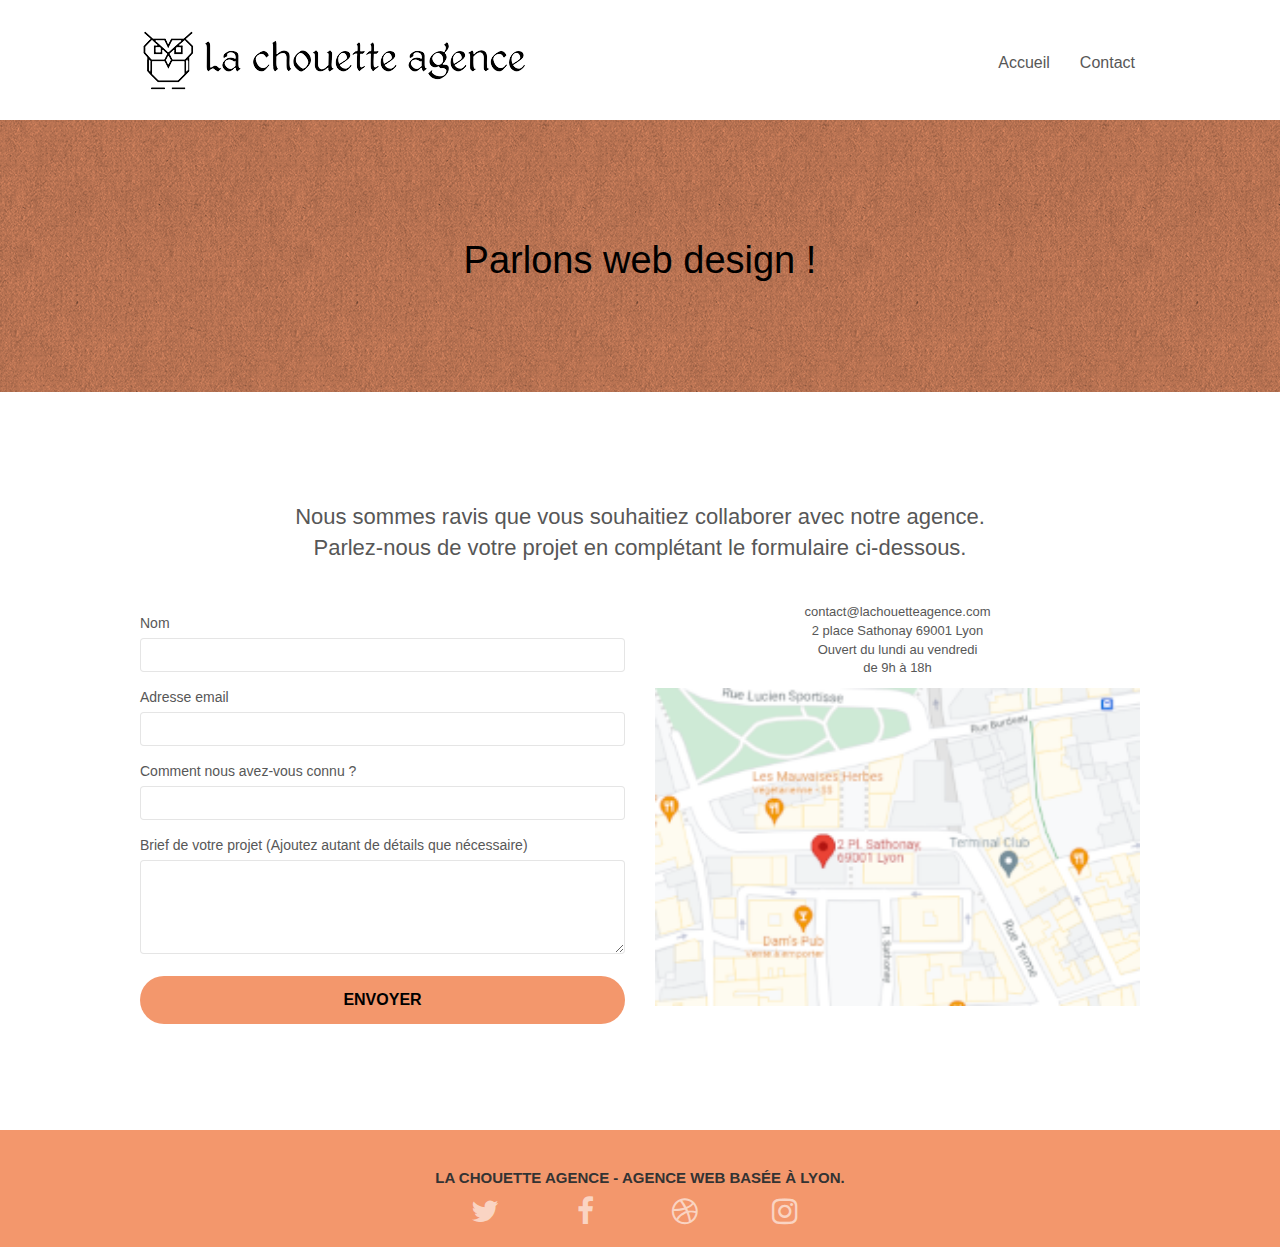
==== contact.html @ 9a59b58d "Rename page2.html to contact.html" ====
<!DOCTYPE html>
<html lang="fr">
<head>
    <meta charset="utf-8">

	<title>Formulaire de contact - La Chouette Agence</title>

	<meta name="robots" content="index, follow">
    <meta name="description" content="Pour contacter notre équipe de web designers basés à Lyon et vous aider à créer ou optimiser le site web de votre entreprise, remplissez ce formulaire !">
	<meta name="viewport" content="width=device-width, initial-scale=1.0, viewport-fit=cover">

	<link rel="canonical" href="https://lilimly.github.io/la_chouette_agence/contact.html" />	
	<link rel="shortcut icon" type="image/png" href="favicon.png">
    
	<link rel="stylesheet" type="text/css" href="./css/bootstrap.min.css">
	<link rel="stylesheet" type="text/css" href="style.min.css">
	<link rel="stylesheet" type="text/css" href="./css/font-awesome.min.css">
	<link rel="stylesheet" type="text/css" href="./css/et-line.min.css">
	
	<script src="./js/jquery-2.1.0.min.js" defer></script>
	<script src="./js/bootstrap.min.js" defer></script>
	<script src="./js/blocs.min.js" defer></script>
	<script src="./js/jqBootstrapValidation.min.js"></script>
	<script src="./js/formHandler.min.js" defer></script>
	
	<!-- Open Graph meta pour Facebook et LinkedIn -->
	<meta property="og:title" content="Formulaire de contact - La Chouette Agence" />
	<meta property="og:url" content="https://m-gardes.github.io/Gardesmagali_4_30092021/contact.html" />
	<meta property="og:image" content="img_opengraph/opengraph2.png" />
	<meta property="og:description" content="Pour contacter notre équipe de web designers basés à Lyon et vous aider à créer ou optimiser le site web de votre entreprise, remplissez ce formulaire !" />
	<meta property="og:site_name" content="La chouette agence" />
	<meta property="og:type" content="website" />
	<meta property="og:image:alt" content="Travail d'un designer">

	<!-- Card meta pour Twitter -->
	<meta name="twitter:card" content="summary_large_image" />
	<meta name="twitter:site" content="@lachouetteagence">
	<meta name="twitter:title" content="Formulaire de contact - La Chouette Agence" />
	<meta name="twitter:description" content="Pour contacter notre équipe de web designers basés à Lyon et vous aider à créer ou optimiser le site web de votre entreprise, remplissez ce formulaire !" />

	<!-- Epingle Pinterest -->
	<meta property="og:type" content="website" />
	<meta property="og:title" content="Formulaire de contact - La Chouette Agence" />
	<meta property="og:description" content="Pour contacter notre équipe de web designers basés à Lyon et vous aider à créer ou optimiser le site web de votre entreprise, remplissez ce formulaire !" />
	<meta property="og:url" content="https://m-gardes.github.io/Gardesmagali_4_30092021//contact.html" />
	<meta property="og:site_name" content="La chouette agence" /> 
</head>
<body>
<!-- Début conteneur principal -->
<div class="page-container">

    <!-- Header -->
    <header class="bloc bgc-white l-bloc " id="bloc-0">
        <div class="container bloc-sm">
            <nav class="navbar row">
                <div class="navbar-header">
                    <a class="navbar-brand" href="index.html">
                        <img src="img/la-chouette-agence.png" alt="Logo de la Chouette agence, agence de web design à Lyon" title="Retour à l'accueil">
                    </a>
                    <button id="nav-toggle" type="button" class="ui-navbar-toggle navbar-toggle" data-toggle="collapse" data-target=".navbar-1">
                        <span class="sr-only">Toggle navigation</span>
                        <span class="icon-bar"></span>
                        <span class="icon-bar"></span>
                        <span class="icon-bar"></span>
                    </button>
                </div>
                <div class="collapse navbar-collapse navbar-1 special-dropdown-nav">
                    <ul class="site-navigation nav navbar-nav">
                        <li>
                            <a href="index.html" aria-label="lien vers la page d'accueil" title="page d'accueil">Accueil</a>
                        </li>
                        <li>
                            <a href="page2.html" aria-label="lien vers la page de contact" title="page de contact">Contact</a>
                        </li>
                    </ul>
                </div>
            </nav>
        </div>
    </header>


    <!-- Section contact -->
    <div class="bloc bg-dots-bg bg-repeat bgc-atomic-tangerine d-bloc bloc-bg-texture texture-paper" id="bloc-6">
        <div class="container bloc-lg">
            <div class="row">
                <div class="col-sm-12">
                    <h1 class="text-center hero-bloc-text">
                        Parlons web design !
                    </h1>

                </div>
            </div>
        </div>
    </div>


    <!-- Section Formulaire -->
    <div class="bloc bgc-white l-bloc" id="bloc-7">
        <div class="container bloc-lg">
            <h2 class="text-center mg-lg tc-black">
                Nous sommes ravis que vous souhaitiez collaborer avec notre agence.<br>
                Parlez-nous de votre projet en complétant le formulaire ci-dessous.
            </h2>
            <div class="row">
                <div class="col-sm-6">
                    <form id="form_1" novalidate>
                        <div class="form-group" role="group" aria-labelledby="coordonnees">
                            <p id="coordonnees"></p>
                            <label for="name">
                                Nom
                            </label>
                            <input id="name" class="form-control" aria-required="true" aria-label="entrez votre nom" />
                        </div>

                        <div class="form-group">
                            <label for="email">
                                Adresse email
                            </label>
                            <input id="email" class="form-control" type="email" aria-required="true" aria-label="entrez votre email" />
                        </div>

                        <div class="form-group">
                            <label for="input_504">
                                Comment nous avez-vous connu ?
                            </label>
                            <input class="form-control" type="text" aria-required="true" aria-label="indiquez comment vous nous avez connu" id="input_504"/>
                        </div>

                        <div class="form-group">
                            <label for="message">
                                Brief de votre projet (Ajoutez autant de détails que nécessaire)<br>
                            </label><textarea id="message" class="form-control" rows="4" cols="50" aria-required="true" aria-label="decrivez nous votre projet en détail"></textarea>
                        </div>
                        <button class="btn-rd bloc-button btn btn-lg btn-block cta-hero btn-atomic-tangerine" aria-label="envoyez votre message" type="submit">
                            Envoyer
                        </button>
                    </form>
                </div>
                <aside class="col-sm-6">
                    <p class="text-center">
                        <a href="mailto:contact@lachouetteagence.com" aria-label="contacter l'agence par email">contact@lachouetteagence.com</a><br>
                        2 place Sathonay 69001 Lyon<br>
                        Ouvert du lundi au vendredi<br>
                        de 9h à 18h <br>
                    </p>
                    <p class="Map">
                        <a href="#" data-lightbox="img/mapp.png" data-gallery-id="gallery-1" data-caption="Carte du lieu" data-frame="snapshot-lb"><img src="img/mapp.png" alt="map" title="Nous sommes ici" class="img-responsive portfolio-thumb" /></a>
                    </p>
                </aside>
            </div>
        </div>
    </div>


    <!-- ScrollToTop Button -->
    <a class="bloc-button btn btn-d scrollToTop" onclick="scrollToTarget('1')">
        <span class="fa fa-chevron-up"></span>
    </a>


    <!-- Footer -->
    <footer class="bloc bgc-atomic-tangerine d-bloc" id="bloc-8">
        <div class="container bloc-sm">
            <div class="row">
                <div class="col-xs-12">
                    <h3 class="text-center">
                        La Chouette agence - Agence web basée à Lyon.
                    </h3>
                    <div class="row row-no-gutters social">
                        <div class="col-xs-3">
                            <div class="text-center">
                                <a class="social" aria-label="lien vers Twitter" href="https://twitter.com/?lang=fr">
                                    <i class="fa fa-twitter icon-md"></i>
                                </a>
                            </div>
                        </div>

                        <div class="col-xs-3">
                            <div class="text-center">
                                <a class="social" aria-label="lien vers Facebook" href="https://www.facebook.com/">
                                    <i class="fa fa-facebook icon-md"></i>
                                </a>
                            </div>
                        </div>

                        <div class="col-xs-3">
                            <div class="text-center">
                                <a class="social" aria-label="lien vers Dribble" href="https://dribbble.com/">
                                    <i class="fa fa-dribbble icon-md"></i>
                                </a>
                            </div>
                        </div>

                        <div class="col-xs-3">
                            <div class="text-center">
                                <a class="social" aria-label="lien vers Instagram" href="https://www.instagram.com/?hl=fr">
                                    <i class="fa fa-instagram icon-md"></i>
                                </a>
                            </div>
                        </div>
                    </div>
                </div>
            </div>
        </div>
    </footer>

</div>
<!-- Fin du conteneur principal -->

<!-- Scripts JS -->
<script src="./js/jquery-2.1.0.min.js"></script>
<script src="./js/bootstrap.min.js"></script>
<script src="./js/blocs.min.js"></script>
<script src="./js/jqBootstrapValidation.min.js"></script>
<script src="./js/formHandler.min.js"></script>

</body>
</html>
---- style.min.css ----
body{margin:0;padding:0;background:#fff;overflow-x:hidden;-webkit-font-smoothing:antialiased;-moz-osx-font-smoothing:grayscale}a,button{transition:all .3s ease-in-out;outline:0!important}a:hover{text-decoration:none;cursor:pointer}#page-loading-blocs-notifaction{position:fixed;top:0;bottom:0;width:100%;z-index:100000;background:#fff url(img/pageload-spinner.gif) no-repeat center center}.bloc{width:100%;clear:both;background:50% 50% no-repeat;padding:0 50px;-webkit-background-size:cover;-moz-background-size:cover;-o-background-size:cover;background-size:cover;position:relative}.bloc .container{padding-left:0;padding-right:0}.bloc-lg{padding:100px 50px}.bloc-md{padding:50px}.bloc-sm{padding:20px 50px}.bg-b-edge,.bg-bl-edge,.bg-br-edge,.bg-center,.bg-l-edge,.bg-r-edge,.bg-repeat,.bg-t-edge,.bg-tl-edge,.bg-tr-edge{-webkit-background-size:auto!important;-moz-background-size:auto!important;-o-background-size:auto!important;background-size:auto!important}.bg-repeat{background:repeat}.bg-t-edge{background:top no-repeat}.bloc-bg-texture::before{content:"";background-size:2px 2px;position:absolute;top:0;bottom:0;left:0;right:0}.texture-paper::before{background:url(img/texture-paper.png);background-size:280px 280px}.b-parallax{background-attachment:fixed}.d-bloc{color:rgba(255,255,255,.7)}.d-bloc button:hover{color:rgba(255,255,255,.9)}.d-bloc .icon-round,.d-bloc .icon-rounded,.d-bloc .icon-semi-rounded-a,.d-bloc .icon-semi-rounded-b,.d-bloc .icon-square{border-color:rgba(255,255,255,.9)}.d-bloc .divider-h span{border-color:rgba(255,255,255,.2)}.d-bloc .a-btn,.d-bloc .navbar a,.d-bloc .navbar-brand,.d-bloc a .icon-lg,.d-bloc a .icon-md,.d-bloc a .icon-sm,.d-bloc a .icon-xl,.d-bloc h1 a,.d-bloc h2 a,.d-bloc h3 a,.d-bloc h4 a,.d-bloc h5 a,.d-bloc h6 a,.d-bloc p a{color:rgba(255,255,255,.6)}.d-bloc .a-btn:hover,.d-bloc .navbar a:hover,.d-bloc .navbar-brand:hover,.d-bloc a:hover .icon-lg,.d-bloc a:hover .icon-md,.d-bloc a:hover .icon-sm,.d-bloc a:hover .icon-xl,.d-bloc h1 a:hover,.d-bloc h2 a:hover,.d-bloc h3 a:hover,.d-bloc h4 a:hover,.d-bloc h5 a:hover,.d-bloc h6 a:hover,.d-bloc p a:hover{color:rgba(255,255,255,1)}.d-bloc .navbar-toggle .icon-bar{background:rgba(255,255,255,1)}.d-bloc .btn-wire,.d-bloc .btn-wire:hover{color:rgba(255,255,255,1);border-color:rgba(255,255,255,1)}.d-bloc .panel{color:rgba(0,0,0,.5)}.d-bloc .panel button:hover{color:rgba(0,0,0,.7)}.d-bloc .panel icon{border-color:rgba(0,0,0,.7)}.d-bloc .panel .divider-h span{border-color:rgba(0,0,0,.1)}.d-bloc .panel .a-btn{color:rgba(0,0,0,.6)}.d-bloc .panel .a-btn:hover{color:rgba(0,0,0,1)}.d-bloc .panel .btn-wire,.d-bloc .panel .btn-wire:hover{color:rgba(0,0,0,.7);border-color:rgba(0,0,0,.3)}.d-bloc .panel,.l-bloc{color:rgba(0,0,0,.5)}.d-bloc .panel button:hover,.l-bloc button:hover{color:rgba(0,0,0,.7)}.l-bloc .icon-round,.l-bloc .icon-rounded,.l-bloc .icon-semi-rounded-a,.l-bloc .icon-semi-rounded-b,.l-bloc .icon-square{border-color:rgba(0,0,0,.7)}.d-bloc .panel .divider-h span,.l-bloc .divider-h span{border-color:rgba(0,0,0,.1)}.d-bloc .panel .a-btn,.l-bloc .a-btn,.l-bloc .navbar a,.l-bloc .navbar-brand,.l-bloc a .icon-lg,.l-bloc a .icon-md,.l-bloc a .icon-sm,.l-bloc a .icon-xl,.l-bloc h1 a,.l-bloc h2 a,.l-bloc h3 a,.l-bloc h4 a,.l-bloc h5 a,.l-bloc h6 a,.l-bloc p a{color:rgba(0,0,0,.6)}.d-bloc .panel .a-btn:hover,.l-bloc .a-btn:hover,.l-bloc .navbar a:hover,.l-bloc .navbar-brand:hover,.l-bloc a:hover .icon-lg,.l-bloc a:hover .icon-md,.l-bloc a:hover .icon-sm,.l-bloc a:hover .icon-xl,.l-bloc h1 a:hover,.l-bloc h2 a:hover,.l-bloc h3 a:hover,.l-bloc h4 a:hover,.l-bloc h5 a:hover,.l-bloc h6 a:hover,.l-bloc p a:hover{color:rgba(0,0,0,1)}.l-bloc .navbar-toggle .icon-bar{color:rgba(0,0,0,.6)}.d-bloc .panel .btn-wire,.d-bloc .panel .btn-wire:hover,.l-bloc .btn-wire,.l-bloc .btn-wire:hover{color:rgba(0,0,0,.7);border-color:rgba(0,0,0,.3)}.voffset{margin-top:30px}.voffset-lg{margin-top:80px}.row-no-gutters{margin-right:0;margin-left:0}.row.row-no-gutters>[class*=" col-"],.row.row-no-gutters>[class^=col-]{padding-right:0;padding-left:0}#bloc-1-hero h1{font-size:32px}.navbar{margin-bottom:0;z-index:1}.navbar-brand{height:auto;padding:3px 15px;font-size:25px;font-weight:400;font-weight:600;line-height:44px}.navbar-brand img{max-height:200px;margin:0 5px 0 0;display:inline}.navbar-brand img[src$=svg]{min-width:100px}.nav-center .navbar-brand img{margin:0}.navbar .nav{padding-top:2px;margin-right:-16px;float:right;z-index:1}.nav>li{float:left;margin-top:4px;font-size:16px}.navbar-nav .open .dropdown-menu>li>a{text-align:inherit}.nav>li a:focus,.nav>li a:hover{background:0 0}.navbar-toggle{margin:10px 10px 0 0;border:0}.navbar-toggle:hover{background:0 0!important}.navbar-toggle .icon-bar{background-color:rgba(0,0,0,.5);width:26px}.nav-invert .navbar .nav{float:left}.nav-invert .navbar-brand,.nav-invert .navbar-header{float:right;position:relative;z-index:2}@media (min-width:768px){.site-navigation{position:absolute;top:50%;right:20px;transform:translate(0,-50%);-webkit-transform:translateY(-50%)}.nav>li .dropdown-menu a,.nav>li .dropdown-menu a:hover{color:#484848}.nav-invert .site-navigation{left:0;right:0}.nav-center{text-align:center}.nav-center .navbar-header{width:100%}.nav-center .nav>li,.nav-center .navbar-brand,.nav-center .navbar-header{float:none;display:inline-block}.nav-center .site-navigation{position:relative;width:100%;right:0;margin-right:0;margin-top:20px}.nav-center.mini-nav .navbar-toggle{float:none;margin:10px auto 0}}.nav>li>.dropdown a{background:0 0!important;display:block;padding:14px 15px}nav .caret{margin:0 5px}.dropdown-menu .dropdown-menu{top:-8px;left:100%}.dropdown-menu .dropmenu-flow-right{top:100%;left:0;margin-left:-1px;border-top-left-radius:0;border-top-right-radius:0}.dropdown-menu .dropdown span{border:4px solid #000;border-top-color:transparent;border-right-color:transparent;border-bottom-color:transparent;margin:6px -5px 0 0!important;float:right}.mg-md{margin-top:10px;margin-bottom:20px}.mg-lg{margin-top:10px;margin-bottom:40px}.btn{margin:0 5px 5px 0}.btn.pull-right{margin:0 0 5px 5px}.btn-d,.btn-d:focus,.btn-d:hover{color:#fff;background:rgba(0,0,0,.3)}button{outline:0!important}.btn-rd{border-radius:40px}.btn-clean{border:1px solid rgba(0,0,0,.08);border-bottom-color:rgba(0,0,0,.1);text-shadow:0 1px 0 rgba(0,0,1,.1);box-shadow:0 1px 3px rgba(0,0,1,.25),inset 0 1px 0 0 rgba(255,255,255,.15)}.icon-md{font-size:30px!important}.icon-lg{font-size:60px!important}.sm-shadow{text-shadow:0 1px 2px rgba(0,0,0,.3)}.panel-sq,.panel-sq .panel-footer,.panel-sq .panel-heading{border-radius:0}.panel-rd{border-radius:30px}.panel-rd .panel-heading{border-radius:29px 29px 0 0}.panel-rd .panel-footer{border-radius:0 0 29px 29px}.form-control{border-color:rgba(0,0,0,.1);box-shadow:none}.scrollToTop{width:40px;height:40px;position:fixed;bottom:20px;right:20px;opacity:0;z-index:500;transition:all .3s ease-in-out}.scrollToTop span{margin-top:6px}.showScrollTop{font-size:14px;opacity:1}a[data-lightbox]{position:relative;display:block;text-align:center}a[data-lightbox]:hover::before{content:"+";font-family:HelveticaNeue-Light,"Helvetica Neue Light","Helvetica Neue",Helvetica,Arial;font-size:32px;width:50px;height:50px;margin-left:-25px;border-radius:50%;background:rgba(0,0,0,.6);color:#fff;font-weight:100;z-index:1;position:absolute;top:50%;transform:translateY(-50%);-webkit-transform:translateY(-50%)}a[data-lightbox]:hover img{opacity:.6;-webkit-animation-fill-mode:none;animation-fill-mode:none}#lightbox-modal{display:flex;align-items:center}#lightbox-modal .modal-dialog{width:90%;max-width:900px;margin:0 auto 0}#lightbox-modal .modal-dialog img{max-height:90vh;margin:0 auto}.lightbox-caption{padding:20px;color:#fff;background:rgba(0,0,0,.5);position:absolute;left:15px;right:15px;bottom:5px}.close-lightbox{color:#fff;font-size:30px;position:absolute;top:20px;right:20px;z-index:20;background:rgba(0,0,0,.5);border:none;line-height:30px;padding:0 9px 5px;opacity:.3}.close-lightbox:hover,.next-lightbox:hover,.prev-lightbox:hover{opacity:1;color:#fff}.next-lightbox,.prev-lightbox{font-size:20px;color:rgba(255,255,255,.9);background:rgba(0,0,0,.5);transition:all .2s ease-in-out;position:absolute;top:45%;z-index:1;opacity:.4}.next-lightbox{padding:6px 8px 1px 13px;right:25px}.prev-lightbox{padding:6px 13px 1px 10px;left:25px}.snapshot-lb .modal-body{padding-bottom:45px}.snapshot-lb .lightbox-caption{padding:0;color:rgba(0,0,0,.5);background:0 0}.btn,a,h1,h2,h3,h4,h5,h6,label,p{font-family:helvetica;font-weight:500;color:#575757!important}.container{max-width:1000px}.hero-bloc-text{font-size:38px}.hero-bloc-text-sub{font-size:36px}.statement-bloc-text{line-height:26px;font-style:italic;font-size:20px;text-align:center;font-weight:lighter;max-width:520px;margin:auto auto auto auto}p{font-size:13px}.tight-width-whitespace{max-width:600px;margin:auto auto auto auto}.h1{font-size:20px;font-family:"Open Sans"}.cta-hero{margin-top:22px;color:#fff!important;text-transform:uppercase;padding:12px 28px 12px 28px;font-size:16px;font-weight:700}.social{max-width:400px;margin:auto auto auto auto}h2{font-size:22px;line-height:1.4em}h3{font-size:15px;text-transform:uppercase;font-weight:700;color:#333333!important}.med-width-whitespace{max-width:800px;margin:auto auto auto auto;box-shadow:0 0 0 #000}h1{color:#000!important}h4{color:#333!important}.icons{margin-bottom:14px;margin-top:24px}.white{color:#fff!important}.portfolio-thumb{margin-bottom:24px;width:100%}.portfolio-row{margin-bottom:44px;margin-top:50px}.avatar{box-shadow:0 4px 9px rgba(0,0,0,.3)}.black-background{background-color:rgba(165,147,99,.7);padding:40px 40px 40px 40px}.bold-link{font-weight:900;text-decoration:underline!important}.bgc-white{background-color:#fff}.bgc-dark-slate-blue{background-color:#364577}.bgc-atomic-tangerine{background-color:#f3976c}.tc-white{color:#fff!important}.btn-atomic-tangerine{background:#f3976c;color:#000!important}.btn-atomic-tangerine:hover{background:#c27956!important;color:#fff!important}.ltc-white{color:#fff!important}.ltc-white:hover{color:#ccc!important}.ltc-atomic-tangerine{color:#f3976c!important}.ltc-atomic-tangerine:hover{color:#c27956!important}.icon-dark-slate-blue{color:#364577!important;border-color:#364577!important}.bg-dots-bg{background-image:url(img/dots-bg.png)}.bg-lines-h2-bg{background-image:url(img/lines-h2-bg.png)}.bg-banniere{background-image:url(img/la-chouette-agence-banniere.png)}.bg-presentation{background-image:url(img/image-de-presentation.png)}@media (max-width:1024px){.bloc{padding-left:20px;padding-right:20px}.bloc-tile-2.full-width-bloc .container,.bloc-tile-3.full-width-bloc .container,.bloc-tile-4.full-width-bloc .container,.bloc.full-width-bloc{padding-left:0;padding-right:0}}@media (max-width:992px) and (min-width:768px){.navbar .nav{max-width:80%}.nav-center.navbar .nav{max-width:100%}}@media only screen and (min-width:768px) and (max-width:1024px) and (orientation:landscape){.b-parallax{background-attachment:scroll}}@media only screen and (min-width:1024px) and (max-width:1366px) and (-webkit-min-device-pixel-ratio:1.5){.b-parallax{background-attachment:scroll}}@media (max-width:991px){.container{width:100%}.b-parallax{background-attachment:scroll}#hero-bloc,.page-container{overflow-x:hidden;position:relative}.bloc-group,.bloc-group .bloc{display:block;width:100%}}@media (max-width:767px){.page-container{overflow-x:hidden;position:relative}#disqus_thread,h1,h2,h3,h4,h5,h6,p{padding-left:10px!important;padding-right:10px!important}.b-parallax{background-attachment:scroll}.navbar .nav{padding-top:0;border-top:1px solid rgba(0,0,0,.2);float:none!important}.navbar.row{margin-left:0;margin-right:0}.site-navigation{position:inherit;transform:none;-webkit-transform:none;-ms-transform:none}.nav>li{margin-top:0;border-bottom:1px solid rgba(0,0,0,.1);background:rgba(0,0,0,.05);text-align:left;padding-left:15px;width:100%}.nav>li:hover{background:rgba(0,0,0,.08)}.dropdown .dropdown a .caret{float:none;margin:5px 0 0 10px!important;border:4px solid #000;border-bottom-color:transparent;border-right-color:transparent;border-left-color:transparent}#hero-bloc .navbar .nav{background:rgba(0,0,0,.8)}#hero-bloc .navbar .nav a{color:rgba(255,255,255,.6)}.hero{padding:50px 0}.hero-nav{left:-1px;right:-1px}.navbar-collapse{padding:0;overflow-x:hidden;-webkit-box-shadow:none;box-shadow:none}.navbar-brand img{max-height:40px;width:auto}.nav-invert .navbar-header{float:none;width:100%}.nav-invert .navbar-toggle{float:left;margin-left:10px}.bloc{padding-left:0;padding-right:0}.bloc-lg,.bloc-xl,.bloc-xxl{padding:40px 0}.bloc-md,.bloc-sm{padding-left:0;padding-right:0}.bloc-fill-screen .fill-bloc-bottom-edge,.bloc-fill-screen .fill-bloc-top-edge,.bloc-tile-2 .container,.bloc-tile-3 .container,.bloc-tile-4 .container{padding-left:0;padding-right:0}.a-block{padding:0 10px}.btn-dwn{display:none}.voffset{margin-top:5px}.voffset-md{margin-top:20px}.voffset-lg{margin-top:30px}form{padding:5px}.close-lightbox{display:inline-block}.blocsapp-device-iphone5{background-size:216px 425px;padding-top:60px;width:216px;height:425px}.blocsapp-device-iphone5 img{width:180px;height:320px}}@media (max-width:400px){.bloc{padding-left:0;padding-right:0}}@media (max-width:767px){.bloc-mob-center-text{text-align:center}}.fa{padding-right:10px}.bloc{padding-right:20px;padding-left:20px}.bloc-fill-screen .fill-bloc-top-edge,.bloc-fill-screen .fill-bloc-bottom-edge{padding:0 20px;padding-left:20px;padding-right:20px}
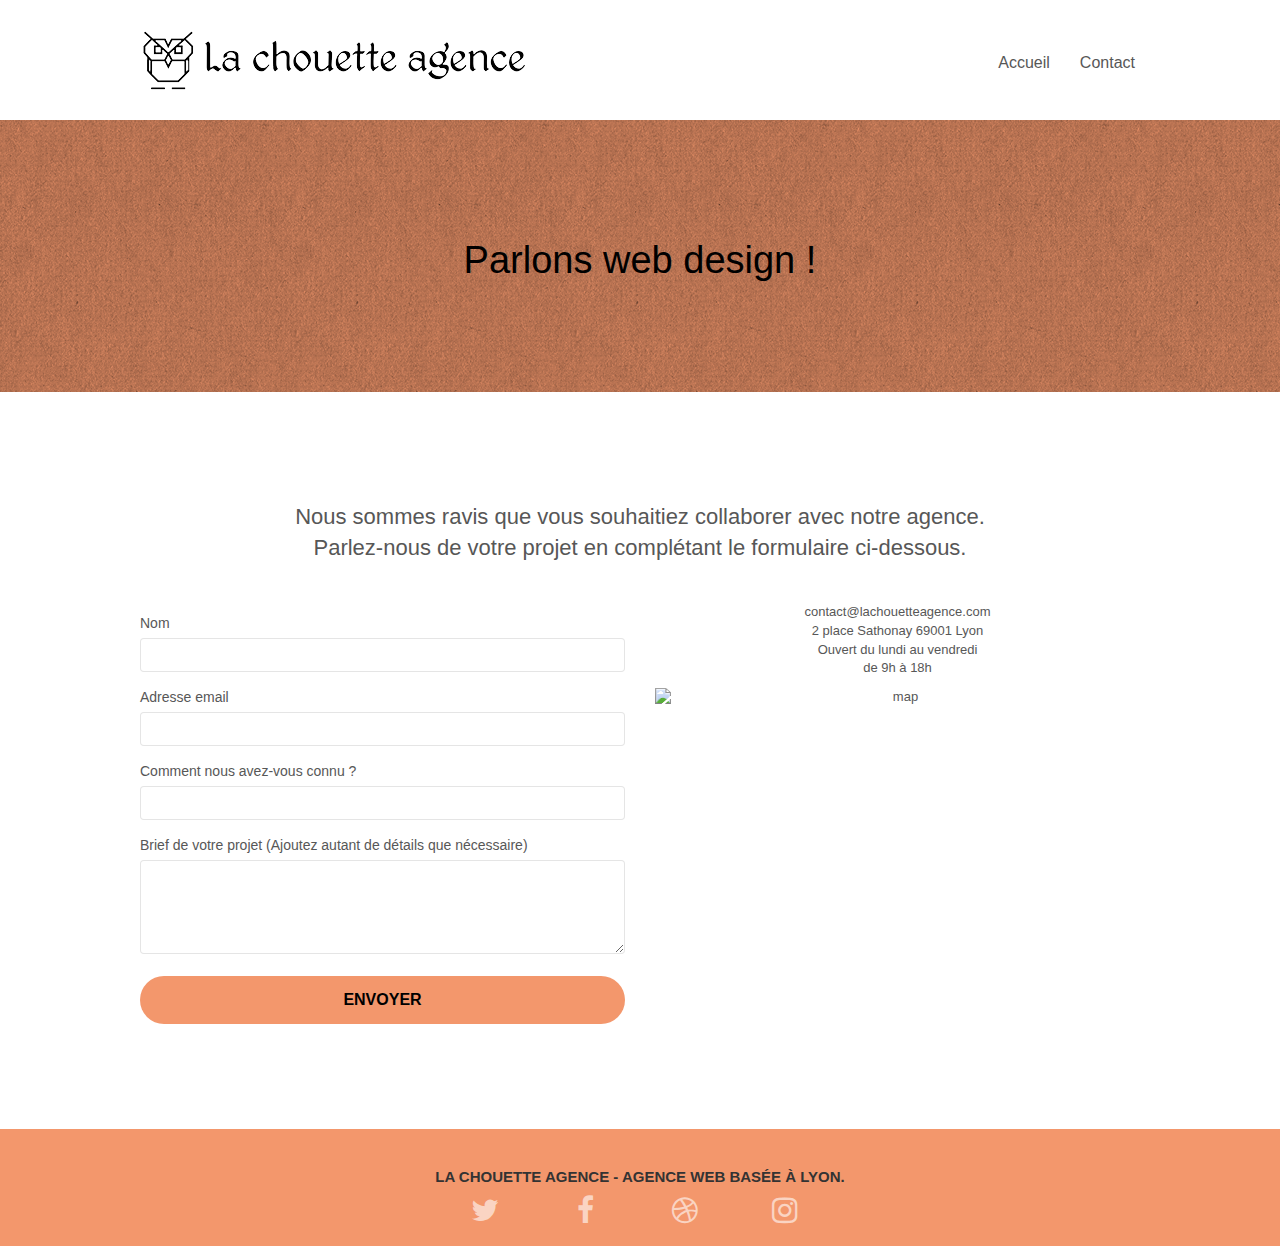
==== commit 13643aa7: "Update contact.html" ====
--- a/contact.html
+++ b/contact.html
@@ -55,7 +55,7 @@
             <nav class="navbar row">
                 <div class="navbar-header">
                     <a class="navbar-brand" href="index.html">
-                        <img src="img/la-chouette-agence.png" alt="Logo de la Chouette agence, agence de web design à Lyon" title="Retour à l'accueil">
+                        <img src="img/lachouetteagence.bmp" alt="Logo de la Chouette agence, agence de web design à Lyon" title="Retour à l'accueil">
                     </a>
                     <button id="nav-toggle" type="button" class="ui-navbar-toggle navbar-toggle" data-toggle="collapse" data-target=".navbar-1">
                         <span class="sr-only">Toggle navigation</span>
@@ -144,7 +144,7 @@
                         de 9h à 18h <br>
                     </p>
                     <p class="Map">
-                        <a href="#" data-lightbox="img/mapp.png" data-gallery-id="gallery-1" data-caption="Carte du lieu" data-frame="snapshot-lb"><img src="img/mapp.png" alt="map" title="Nous sommes ici" class="img-responsive portfolio-thumb" /></a>
+                        <a href="#" data-lightbox="img/mapp.bmp" data-gallery-id="gallery-1" data-caption="Carte du lieu" data-frame="snapshot-lb"><img src="img/mapp.bmp" alt="map" title="Nous sommes ici" class="img-responsive portfolio-thumb" /></a>
                     </p>
                 </aside>
             </div>
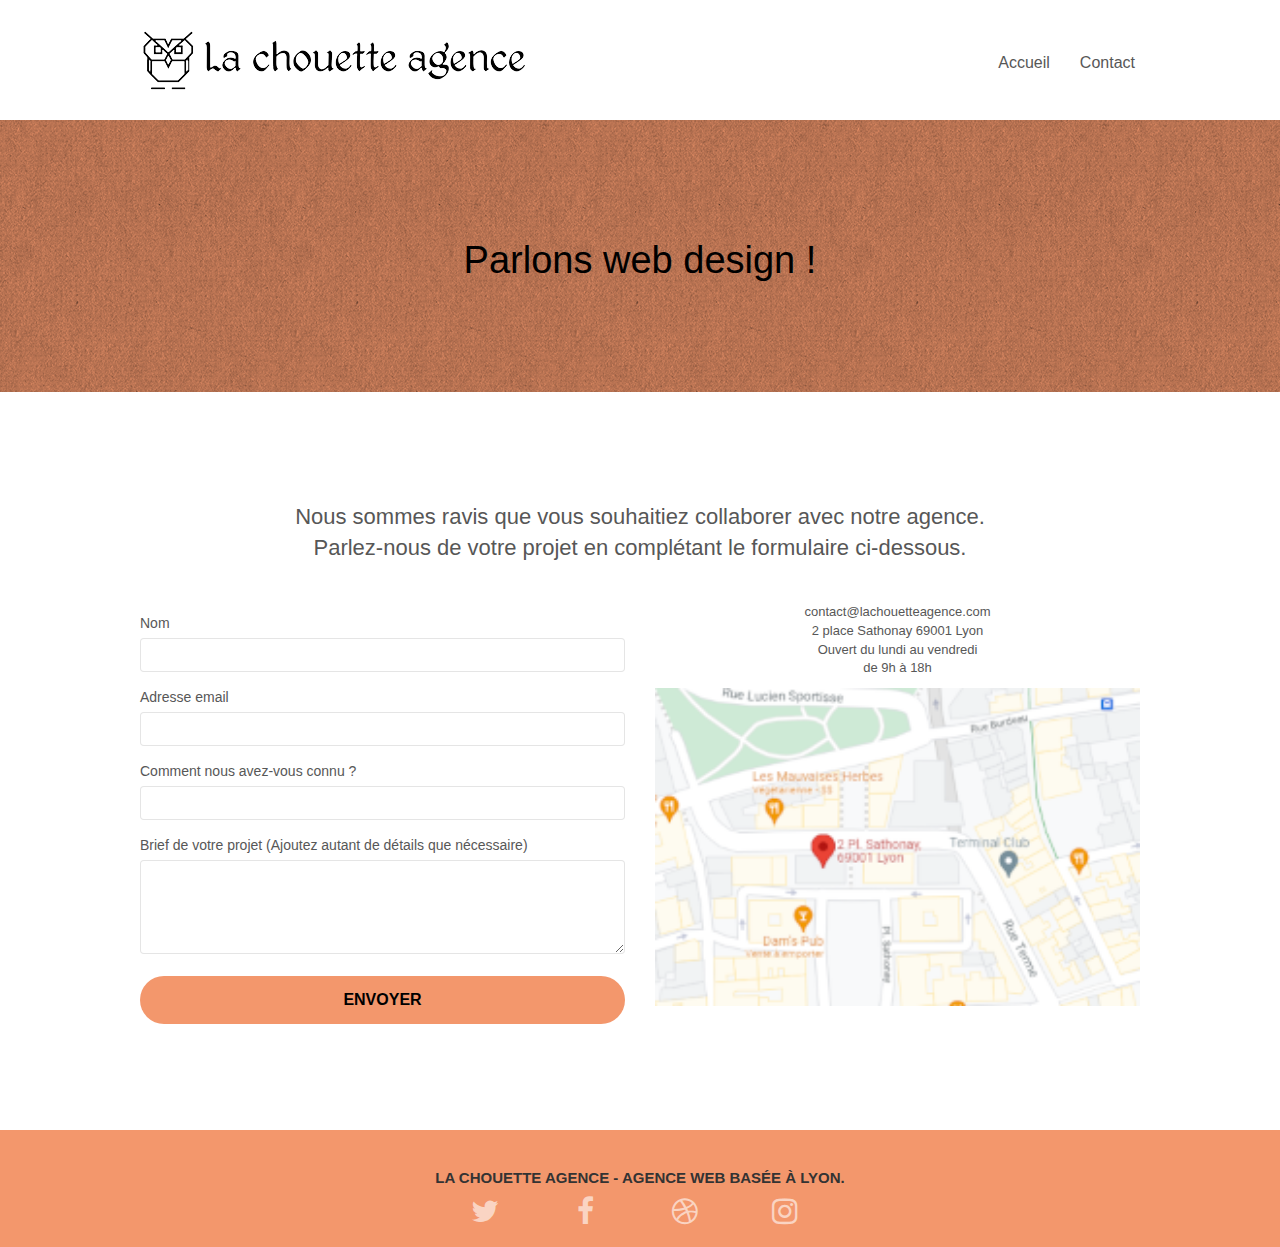
==== commit 04f163b8: "Update contact.html" ====
--- a/contact.html
+++ b/contact.html
@@ -70,7 +70,7 @@
                             <a href="index.html" aria-label="lien vers la page d'accueil" title="page d'accueil">Accueil</a>
                         </li>
                         <li>
-                            <a href="page2.html" aria-label="lien vers la page de contact" title="page de contact">Contact</a>
+                            <a href="contact.html" aria-label="lien vers la page de contact" title="page de contact">Contact</a>
                         </li>
                     </ul>
                 </div>
@@ -144,7 +144,7 @@
                         de 9h à 18h <br>
                     </p>
                     <p class="Map">
-                        <a href="#" data-lightbox="img/mapp.bmp" data-gallery-id="gallery-1" data-caption="Carte du lieu" data-frame="snapshot-lb"><img src="img/mapp.bmp" alt="map" title="Nous sommes ici" class="img-responsive portfolio-thumb" /></a>
+                        <a href="#" data-lightbox="img/mapp.png" data-gallery-id="gallery-1" data-caption="Carte du lieu" data-frame="snapshot-lb"><img src="img/mapp.png" alt="map" title="Nous sommes ici" class="img-responsive portfolio-thumb" /></a>
                     </p>
                 </aside>
             </div>
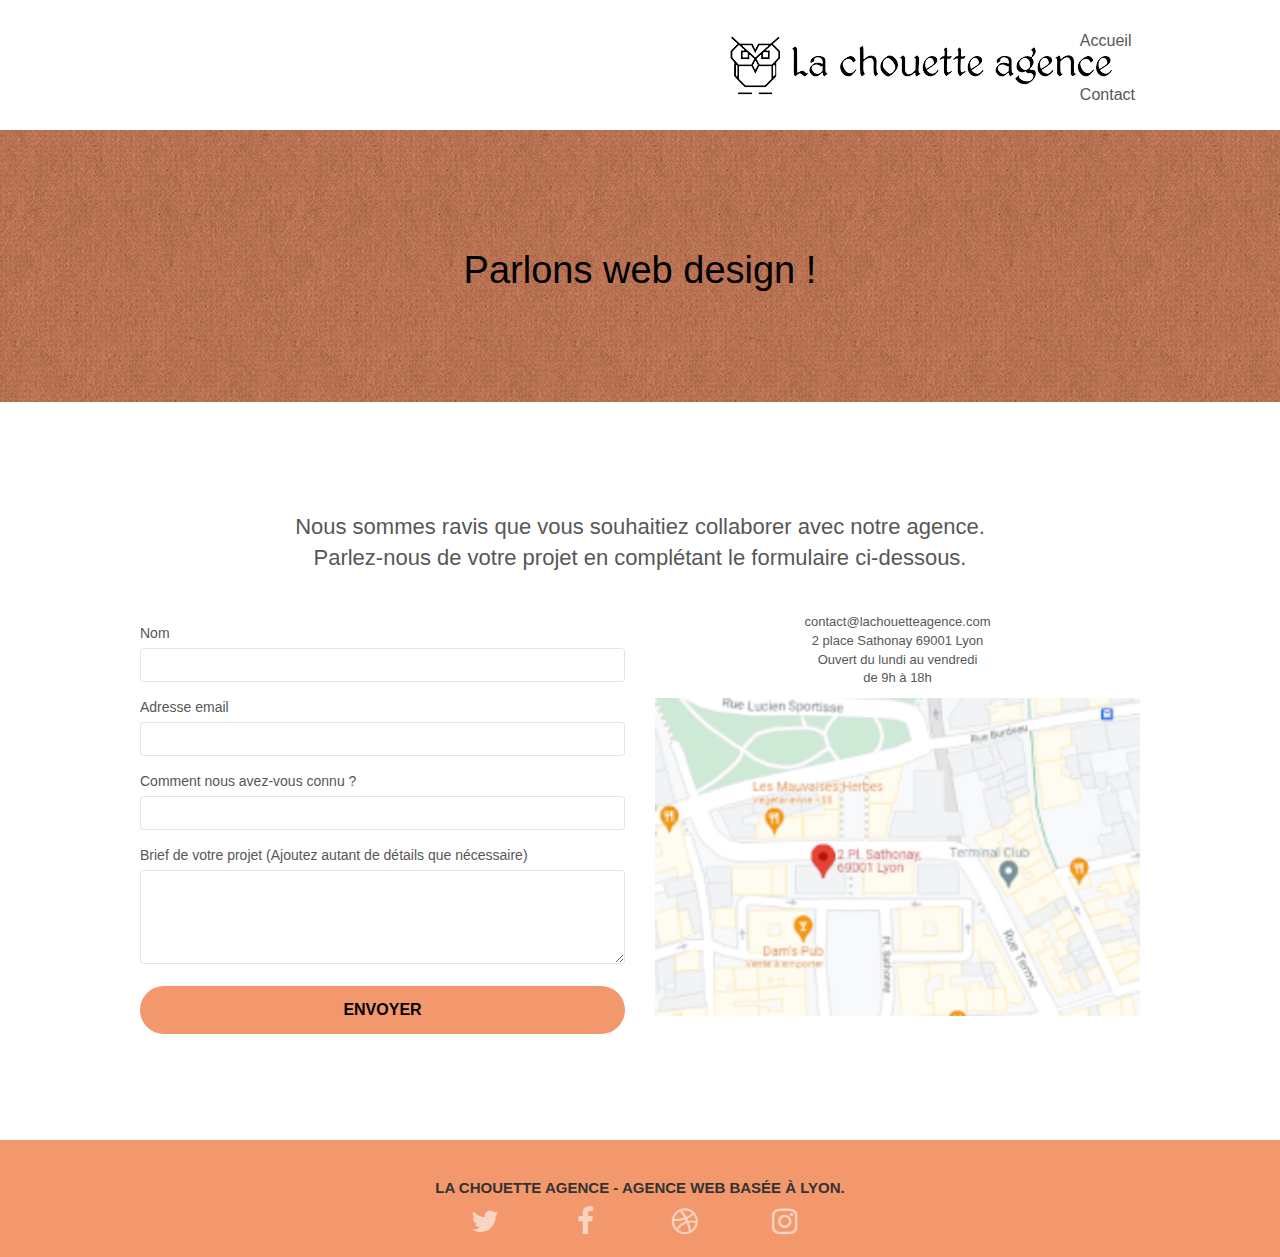
==== commit 3206ab9a: "Update contact.html" ====
--- a/contact.html
+++ b/contact.html
@@ -11,6 +11,7 @@
 
 	<link rel="canonical" href="https://lilimly.github.io/la_chouette_agence/contact.html" />	
 	<link rel="shortcut icon" type="image/png" href="favicon.png">
+	<link href="https://stackpath.bootstrapcdn.com/bootstrap/4.4.1/css/bootstrap.min.css" rel="stylesheet" integrity="sha384-Vkoo8x4CGsO3+Hhxv8T/Q5PaXtkKtu6ug5TOeNV6gBiFeWPGFN9MuhOf23Q9Ifjh" crossorigin="anonymous">
     
 	<link rel="stylesheet" type="text/css" href="./css/bootstrap.min.css">
 	<link rel="stylesheet" type="text/css" href="style.min.css">
--- a/style.min.css
+++ b/style.min.css
@@ -1,2 +1,2 @@
-body{margin:0;padding:0;background:#fff;overflow-x:hidden;-webkit-font-smoothing:antialiased;-moz-osx-font-smoothing:grayscale}a,button{transition:all .3s ease-in-out;outline:0!important}a:hover{text-decoration:none;cursor:pointer}#page-loading-blocs-notifaction{position:fixed;top:0;bottom:0;width:100%;z-index:100000;background:#fff url(img/pageload-spinner.gif) no-repeat center center}.bloc{width:100%;clear:both;background:50% 50% no-repeat;padding:0 50px;-webkit-background-size:cover;-moz-background-size:cover;-o-background-size:cover;background-size:cover;position:relative}.bloc .container{padding-left:0;padding-right:0}.bloc-lg{padding:100px 50px}.bloc-md{padding:50px}.bloc-sm{padding:20px 50px}.bg-b-edge,.bg-bl-edge,.bg-br-edge,.bg-center,.bg-l-edge,.bg-r-edge,.bg-repeat,.bg-t-edge,.bg-tl-edge,.bg-tr-edge{-webkit-background-size:auto!important;-moz-background-size:auto!important;-o-background-size:auto!important;background-size:auto!important}.bg-repeat{background:repeat}.bg-t-edge{background:top no-repeat}.bloc-bg-texture::before{content:"";background-size:2px 2px;position:absolute;top:0;bottom:0;left:0;right:0}.texture-paper::before{background:url(img/texture-paper.png);background-size:280px 280px}.b-parallax{background-attachment:fixed}.d-bloc{color:rgba(255,255,255,.7)}.d-bloc button:hover{color:rgba(255,255,255,.9)}.d-bloc .icon-round,.d-bloc .icon-rounded,.d-bloc .icon-semi-rounded-a,.d-bloc .icon-semi-rounded-b,.d-bloc .icon-square{border-color:rgba(255,255,255,.9)}.d-bloc .divider-h span{border-color:rgba(255,255,255,.2)}.d-bloc .a-btn,.d-bloc .navbar a,.d-bloc .navbar-brand,.d-bloc a .icon-lg,.d-bloc a .icon-md,.d-bloc a .icon-sm,.d-bloc a .icon-xl,.d-bloc h1 a,.d-bloc h2 a,.d-bloc h3 a,.d-bloc h4 a,.d-bloc h5 a,.d-bloc h6 a,.d-bloc p a{color:rgba(255,255,255,.6)}.d-bloc .a-btn:hover,.d-bloc .navbar a:hover,.d-bloc .navbar-brand:hover,.d-bloc a:hover .icon-lg,.d-bloc a:hover .icon-md,.d-bloc a:hover .icon-sm,.d-bloc a:hover .icon-xl,.d-bloc h1 a:hover,.d-bloc h2 a:hover,.d-bloc h3 a:hover,.d-bloc h4 a:hover,.d-bloc h5 a:hover,.d-bloc h6 a:hover,.d-bloc p a:hover{color:rgba(255,255,255,1)}.d-bloc .navbar-toggle .icon-bar{background:rgba(255,255,255,1)}.d-bloc .btn-wire,.d-bloc .btn-wire:hover{color:rgba(255,255,255,1);border-color:rgba(255,255,255,1)}.d-bloc .panel{color:rgba(0,0,0,.5)}.d-bloc .panel button:hover{color:rgba(0,0,0,.7)}.d-bloc .panel icon{border-color:rgba(0,0,0,.7)}.d-bloc .panel .divider-h span{border-color:rgba(0,0,0,.1)}.d-bloc .panel .a-btn{color:rgba(0,0,0,.6)}.d-bloc .panel .a-btn:hover{color:rgba(0,0,0,1)}.d-bloc .panel .btn-wire,.d-bloc .panel .btn-wire:hover{color:rgba(0,0,0,.7);border-color:rgba(0,0,0,.3)}.d-bloc .panel,.l-bloc{color:rgba(0,0,0,.5)}.d-bloc .panel button:hover,.l-bloc button:hover{color:rgba(0,0,0,.7)}.l-bloc .icon-round,.l-bloc .icon-rounded,.l-bloc .icon-semi-rounded-a,.l-bloc .icon-semi-rounded-b,.l-bloc .icon-square{border-color:rgba(0,0,0,.7)}.d-bloc .panel .divider-h span,.l-bloc .divider-h span{border-color:rgba(0,0,0,.1)}.d-bloc .panel .a-btn,.l-bloc .a-btn,.l-bloc .navbar a,.l-bloc .navbar-brand,.l-bloc a .icon-lg,.l-bloc a .icon-md,.l-bloc a .icon-sm,.l-bloc a .icon-xl,.l-bloc h1 a,.l-bloc h2 a,.l-bloc h3 a,.l-bloc h4 a,.l-bloc h5 a,.l-bloc h6 a,.l-bloc p a{color:rgba(0,0,0,.6)}.d-bloc .panel .a-btn:hover,.l-bloc .a-btn:hover,.l-bloc .navbar a:hover,.l-bloc .navbar-brand:hover,.l-bloc a:hover .icon-lg,.l-bloc a:hover .icon-md,.l-bloc a:hover .icon-sm,.l-bloc a:hover .icon-xl,.l-bloc h1 a:hover,.l-bloc h2 a:hover,.l-bloc h3 a:hover,.l-bloc h4 a:hover,.l-bloc h5 a:hover,.l-bloc h6 a:hover,.l-bloc p a:hover{color:rgba(0,0,0,1)}.l-bloc .navbar-toggle .icon-bar{color:rgba(0,0,0,.6)}.d-bloc .panel .btn-wire,.d-bloc .panel .btn-wire:hover,.l-bloc .btn-wire,.l-bloc .btn-wire:hover{color:rgba(0,0,0,.7);border-color:rgba(0,0,0,.3)}.voffset{margin-top:30px}.voffset-lg{margin-top:80px}.row-no-gutters{margin-right:0;margin-left:0}.row.row-no-gutters>[class*=" col-"],.row.row-no-gutters>[class^=col-]{padding-right:0;padding-left:0}#bloc-1-hero h1{font-size:32px}.navbar{margin-bottom:0;z-index:1}.navbar-brand{height:auto;padding:3px 15px;font-size:25px;font-weight:400;font-weight:600;line-height:44px}.navbar-brand img{max-height:200px;margin:0 5px 0 0;display:inline}.navbar-brand img[src$=svg]{min-width:100px}.nav-center .navbar-brand img{margin:0}.navbar .nav{padding-top:2px;margin-right:-16px;float:right;z-index:1}.nav>li{float:left;margin-top:4px;font-size:16px}.navbar-nav .open .dropdown-menu>li>a{text-align:inherit}.nav>li a:focus,.nav>li a:hover{background:0 0}.navbar-toggle{margin:10px 10px 0 0;border:0}.navbar-toggle:hover{background:0 0!important}.navbar-toggle .icon-bar{background-color:rgba(0,0,0,.5);width:26px}.nav-invert .navbar .nav{float:left}.nav-invert .navbar-brand,.nav-invert .navbar-header{float:right;position:relative;z-index:2}@media (min-width:768px){.site-navigation{position:absolute;top:50%;right:20px;transform:translate(0,-50%);-webkit-transform:translateY(-50%)}.nav>li .dropdown-menu a,.nav>li .dropdown-menu a:hover{color:#484848}.nav-invert .site-navigation{left:0;right:0}.nav-center{text-align:center}.nav-center .navbar-header{width:100%}.nav-center .nav>li,.nav-center .navbar-brand,.nav-center .navbar-header{float:none;display:inline-block}.nav-center .site-navigation{position:relative;width:100%;right:0;margin-right:0;margin-top:20px}.nav-center.mini-nav .navbar-toggle{float:none;margin:10px auto 0}}.nav>li>.dropdown a{background:0 0!important;display:block;padding:14px 15px}nav .caret{margin:0 5px}.dropdown-menu .dropdown-menu{top:-8px;left:100%}.dropdown-menu .dropmenu-flow-right{top:100%;left:0;margin-left:-1px;border-top-left-radius:0;border-top-right-radius:0}.dropdown-menu .dropdown span{border:4px solid #000;border-top-color:transparent;border-right-color:transparent;border-bottom-color:transparent;margin:6px -5px 0 0!important;float:right}.mg-md{margin-top:10px;margin-bottom:20px}.mg-lg{margin-top:10px;margin-bottom:40px}.btn{margin:0 5px 5px 0}.btn.pull-right{margin:0 0 5px 5px}.btn-d,.btn-d:focus,.btn-d:hover{color:#fff;background:rgba(0,0,0,.3)}button{outline:0!important}.btn-rd{border-radius:40px}.btn-clean{border:1px solid rgba(0,0,0,.08);border-bottom-color:rgba(0,0,0,.1);text-shadow:0 1px 0 rgba(0,0,1,.1);box-shadow:0 1px 3px rgba(0,0,1,.25),inset 0 1px 0 0 rgba(255,255,255,.15)}.icon-md{font-size:30px!important}.icon-lg{font-size:60px!important}.sm-shadow{text-shadow:0 1px 2px rgba(0,0,0,.3)}.panel-sq,.panel-sq .panel-footer,.panel-sq .panel-heading{border-radius:0}.panel-rd{border-radius:30px}.panel-rd .panel-heading{border-radius:29px 29px 0 0}.panel-rd .panel-footer{border-radius:0 0 29px 29px}.form-control{border-color:rgba(0,0,0,.1);box-shadow:none}.scrollToTop{width:40px;height:40px;position:fixed;bottom:20px;right:20px;opacity:0;z-index:500;transition:all .3s ease-in-out}.scrollToTop span{margin-top:6px}.showScrollTop{font-size:14px;opacity:1}a[data-lightbox]{position:relative;display:block;text-align:center}a[data-lightbox]:hover::before{content:"+";font-family:HelveticaNeue-Light,"Helvetica Neue Light","Helvetica Neue",Helvetica,Arial;font-size:32px;width:50px;height:50px;margin-left:-25px;border-radius:50%;background:rgba(0,0,0,.6);color:#fff;font-weight:100;z-index:1;position:absolute;top:50%;transform:translateY(-50%);-webkit-transform:translateY(-50%)}a[data-lightbox]:hover img{opacity:.6;-webkit-animation-fill-mode:none;animation-fill-mode:none}#lightbox-modal{display:flex;align-items:center}#lightbox-modal .modal-dialog{width:90%;max-width:900px;margin:0 auto 0}#lightbox-modal .modal-dialog img{max-height:90vh;margin:0 auto}.lightbox-caption{padding:20px;color:#fff;background:rgba(0,0,0,.5);position:absolute;left:15px;right:15px;bottom:5px}.close-lightbox{color:#fff;font-size:30px;position:absolute;top:20px;right:20px;z-index:20;background:rgba(0,0,0,.5);border:none;line-height:30px;padding:0 9px 5px;opacity:.3}.close-lightbox:hover,.next-lightbox:hover,.prev-lightbox:hover{opacity:1;color:#fff}.next-lightbox,.prev-lightbox{font-size:20px;color:rgba(255,255,255,.9);background:rgba(0,0,0,.5);transition:all .2s ease-in-out;position:absolute;top:45%;z-index:1;opacity:.4}.next-lightbox{padding:6px 8px 1px 13px;right:25px}.prev-lightbox{padding:6px 13px 1px 10px;left:25px}.snapshot-lb .modal-body{padding-bottom:45px}.snapshot-lb .lightbox-caption{padding:0;color:rgba(0,0,0,.5);background:0 0}.btn,a,h1,h2,h3,h4,h5,h6,label,p{font-family:helvetica;font-weight:500;color:#575757!important}.container{max-width:1000px}.hero-bloc-text{font-size:38px}.hero-bloc-text-sub{font-size:36px}.statement-bloc-text{line-height:26px;font-style:italic;font-size:20px;text-align:center;font-weight:lighter;max-width:520px;margin:auto auto auto auto}p{font-size:13px}.tight-width-whitespace{max-width:600px;margin:auto auto auto auto}.h1{font-size:20px;font-family:"Open Sans"}.cta-hero{margin-top:22px;color:#fff!important;text-transform:uppercase;padding:12px 28px 12px 28px;font-size:16px;font-weight:700}.social{max-width:400px;margin:auto auto auto auto}h2{font-size:22px;line-height:1.4em}h3{font-size:15px;text-transform:uppercase;font-weight:700;color:#333333!important}.med-width-whitespace{max-width:800px;margin:auto auto auto auto;box-shadow:0 0 0 #000}h1{color:#000!important}h4{color:#333!important}.icons{margin-bottom:14px;margin-top:24px}.white{color:#fff!important}.portfolio-thumb{margin-bottom:24px;width:100%}.portfolio-row{margin-bottom:44px;margin-top:50px}.avatar{box-shadow:0 4px 9px rgba(0,0,0,.3)}.black-background{background-color:rgba(165,147,99,.7);padding:40px 40px 40px 40px}.bold-link{font-weight:900;text-decoration:underline!important}.bgc-white{background-color:#fff}.bgc-dark-slate-blue{background-color:#364577}.bgc-atomic-tangerine{background-color:#f3976c}.tc-white{color:#fff!important}.btn-atomic-tangerine{background:#f3976c;color:#000!important}.btn-atomic-tangerine:hover{background:#c27956!important;color:#fff!important}.ltc-white{color:#fff!important}.ltc-white:hover{color:#ccc!important}.ltc-atomic-tangerine{color:#f3976c!important}.ltc-atomic-tangerine:hover{color:#c27956!important}.icon-dark-slate-blue{color:#364577!important;border-color:#364577!important}.bg-dots-bg{background-image:url(img/dots-bg.png)}.bg-lines-h2-bg{background-image:url(img/lines-h2-bg.png)}.bg-banniere{background-image:url(img/la-chouette-agence-banniere.png)}.bg-presentation{background-image:url(img/image-de-presentation.png)}@media (max-width:1024px){.bloc{padding-left:20px;padding-right:20px}.bloc-tile-2.full-width-bloc .container,.bloc-tile-3.full-width-bloc .container,.bloc-tile-4.full-width-bloc .container,.bloc.full-width-bloc{padding-left:0;padding-right:0}}@media (max-width:992px) and (min-width:768px){.navbar .nav{max-width:80%}.nav-center.navbar .nav{max-width:100%}}@media only screen and (min-width:768px) and (max-width:1024px) and (orientation:landscape){.b-parallax{background-attachment:scroll}}@media only screen and (min-width:1024px) and (max-width:1366px) and (-webkit-min-device-pixel-ratio:1.5){.b-parallax{background-attachment:scroll}}@media (max-width:991px){.container{width:100%}.b-parallax{background-attachment:scroll}#hero-bloc,.page-container{overflow-x:hidden;position:relative}.bloc-group,.bloc-group .bloc{display:block;width:100%}}@media (max-width:767px){.page-container{overflow-x:hidden;position:relative}#disqus_thread,h1,h2,h3,h4,h5,h6,p{padding-left:10px!important;padding-right:10px!important}.b-parallax{background-attachment:scroll}.navbar .nav{padding-top:0;border-top:1px solid rgba(0,0,0,.2);float:none!important}.navbar.row{margin-left:0;margin-right:0}.site-navigation{position:inherit;transform:none;-webkit-transform:none;-ms-transform:none}.nav>li{margin-top:0;border-bottom:1px solid rgba(0,0,0,.1);background:rgba(0,0,0,.05);text-align:left;padding-left:15px;width:100%}.nav>li:hover{background:rgba(0,0,0,.08)}.dropdown .dropdown a .caret{float:none;margin:5px 0 0 10px!important;border:4px solid #000;border-bottom-color:transparent;border-right-color:transparent;border-left-color:transparent}#hero-bloc .navbar .nav{background:rgba(0,0,0,.8)}#hero-bloc .navbar .nav a{color:rgba(255,255,255,.6)}.hero{padding:50px 0}.hero-nav{left:-1px;right:-1px}.navbar-collapse{padding:0;overflow-x:hidden;-webkit-box-shadow:none;box-shadow:none}.navbar-brand img{max-height:40px;width:auto}.nav-invert .navbar-header{float:none;width:100%}.nav-invert .navbar-toggle{float:left;margin-left:10px}.bloc{padding-left:0;padding-right:0}.bloc-lg,.bloc-xl,.bloc-xxl{padding:40px 0}.bloc-md,.bloc-sm{padding-left:0;padding-right:0}.bloc-fill-screen .fill-bloc-bottom-edge,.bloc-fill-screen .fill-bloc-top-edge,.bloc-tile-2 .container,.bloc-tile-3 .container,.bloc-tile-4 .container{padding-left:0;padding-right:0}.a-block{padding:0 10px}.btn-dwn{display:none}.voffset{margin-top:5px}.voffset-md{margin-top:20px}.voffset-lg{margin-top:30px}form{padding:5px}.close-lightbox{display:inline-block}.blocsapp-device-iphone5{background-size:216px 425px;padding-top:60px;width:216px;height:425px}.blocsapp-device-iphone5 img{width:180px;height:320px}}@media (max-width:400px){.bloc{padding-left:0;padding-right:0}}@media (max-width:767px){.bloc-mob-center-text{text-align:center}}.fa{padding-right:10px}.bloc{padding-right:20px;padding-left:20px}.bloc-fill-screen .fill-bloc-top-edge,.bloc-fill-screen .fill-bloc-bottom-edge{padding:0 20px;padding-left:20px;padding-right:20px}
+body{margin:0;padding:0;background:#fff;overflow-x:hidden;-webkit-font-smoothing:antialiased;-moz-osx-font-smoothing:grayscale}a,button{transition:all .3s ease-in-out;outline:0!important}a:hover{text-decoration:none;cursor:pointer}#page-loading-blocs-notifaction{position:fixed;top:0;bottom:0;width:100%;z-index:100000;background:#fff url(img/pageload-spinner.gif) no-repeat center center}.bloc{width:100%;clear:both;background:50% 50% no-repeat;padding:0 50px;-webkit-background-size:cover;-moz-background-size:cover;-o-background-size:cover;background-size:cover;position:relative}.bloc .container{padding-left:0;padding-right:0}.bloc-lg{padding:100px 50px}.bloc-md{padding:50px}.bloc-sm{padding:20px 50px}.bg-b-edge,.bg-bl-edge,.bg-br-edge,.bg-center,.bg-l-edge,.bg-r-edge,.bg-repeat,.bg-t-edge,.bg-tl-edge,.bg-tr-edge{-webkit-background-size:auto!important;-moz-background-size:auto!important;-o-background-size:auto!important;background-size:auto!important}.bg-repeat{background:repeat}.bg-t-edge{background:top no-repeat}.bloc-bg-texture::before{content:"";background-size:2px 2px;position:absolute;top:0;bottom:0;left:0;right:0}.texture-paper::before{background:url(img/texture-paper.png);background-size:280px 280px}.b-parallax{background-attachment:fixed}.d-bloc{color:rgba(255,255,255,.7)}.d-bloc button:hover{color:rgba(255,255,255,.9)}.d-bloc .icon-round,.d-bloc .icon-rounded,.d-bloc .icon-semi-rounded-a,.d-bloc .icon-semi-rounded-b,.d-bloc .icon-square{border-color:rgba(255,255,255,.9)}.d-bloc .divider-h span{border-color:rgba(255,255,255,.2)}.d-bloc .a-btn,.d-bloc .navbar a,.d-bloc .navbar-brand,.d-bloc a .icon-lg,.d-bloc a .icon-md,.d-bloc a .icon-sm,.d-bloc a .icon-xl,.d-bloc h1 a,.d-bloc h2 a,.d-bloc h3 a,.d-bloc h4 a,.d-bloc h5 a,.d-bloc h6 a,.d-bloc p a{color:rgba(255,255,255,.6)}.d-bloc .a-btn:hover,.d-bloc .navbar a:hover,.d-bloc .navbar-brand:hover,.d-bloc a:hover .icon-lg,.d-bloc a:hover .icon-md,.d-bloc a:hover .icon-sm,.d-bloc a:hover .icon-xl,.d-bloc h1 a:hover,.d-bloc h2 a:hover,.d-bloc h3 a:hover,.d-bloc h4 a:hover,.d-bloc h5 a:hover,.d-bloc h6 a:hover,.d-bloc p a:hover{color:rgba(255,255,255,1)}.d-bloc .navbar-toggle .icon-bar{background:rgba(255,255,255,1)}.d-bloc .btn-wire,.d-bloc .btn-wire:hover{color:rgba(255,255,255,1);border-color:rgba(255,255,255,1)}.d-bloc .panel{color:rgba(0,0,0,.5)}.d-bloc .panel button:hover{color:rgba(0,0,0,.7)}.d-bloc .panel icon{border-color:rgba(0,0,0,.7)}.d-bloc .panel .divider-h span{border-color:rgba(0,0,0,.1)}.d-bloc .panel .a-btn{color:rgba(0,0,0,.6)}.d-bloc .panel .a-btn:hover{color:rgba(0,0,0,1)}.d-bloc .panel .btn-wire,.d-bloc .panel .btn-wire:hover{color:rgba(0,0,0,.7);border-color:rgba(0,0,0,.3)}.d-bloc .panel,.l-bloc{color:rgba(0,0,0,.5)}.d-bloc .panel button:hover,.l-bloc button:hover{color:rgba(0,0,0,.7)}.l-bloc .icon-round,.l-bloc .icon-rounded,.l-bloc .icon-semi-rounded-a,.l-bloc .icon-semi-rounded-b,.l-bloc .icon-square{border-color:rgba(0,0,0,.7)}.d-bloc .panel .divider-h span,.l-bloc .divider-h span{border-color:rgba(0,0,0,.1)}.d-bloc .panel .a-btn,.l-bloc .a-btn,.l-bloc .navbar a,.l-bloc .navbar-brand,.l-bloc a .icon-lg,.l-bloc a .icon-md,.l-bloc a .icon-sm,.l-bloc a .icon-xl,.l-bloc h1 a,.l-bloc h2 a,.l-bloc h3 a,.l-bloc h4 a,.l-bloc h5 a,.l-bloc h6 a,.l-bloc p a{color:rgba(0,0,0,.6)}.d-bloc .panel .a-btn:hover,.l-bloc .a-btn:hover,.l-bloc .navbar a:hover,.l-bloc .navbar-brand:hover,.l-bloc a:hover .icon-lg,.l-bloc a:hover .icon-md,.l-bloc a:hover .icon-sm,.l-bloc a:hover .icon-xl,.l-bloc h1 a:hover,.l-bloc h2 a:hover,.l-bloc h3 a:hover,.l-bloc h4 a:hover,.l-bloc h5 a:hover,.l-bloc h6 a:hover,.l-bloc p a:hover{color:rgba(0,0,0,1)}.l-bloc .navbar-toggle .icon-bar{color:rgba(0,0,0,.6)}.d-bloc .panel .btn-wire,.d-bloc .panel .btn-wire:hover,.l-bloc .btn-wire,.l-bloc .btn-wire:hover{color:rgba(0,0,0,.7);border-color:rgba(0,0,0,.3)}.voffset{margin-top:30px}.voffset-lg{margin-top:80px}.row-no-gutters{margin-right:0;margin-left:0}.row.row-no-gutters>[class*=" col-"],.row.row-no-gutters>[class^=col-]{padding-right:0;padding-left:0}#bloc-1-hero h1{font-size:32px}.navbar{margin-bottom:0;z-index:1}.navbar-brand{height:auto;padding:3px 15px;font-size:25px;font-weight:400;font-weight:600;line-height:44px}.navbar-brand img{max-height:200px;margin:0 5px 0 0;display:inline}.navbar-brand img[src$=svg]{min-width:100px}.nav-center .navbar-brand img{margin:0}.navbar .nav{padding-top:2px;margin-right:-16px;float:right;z-index:1}.nav>li{float:left;margin-top:4px;font-size:16px}.navbar-nav .open .dropdown-menu>li>a{text-align:inherit}.nav>li a:focus,.nav>li a:hover{background:0 0}.navbar-toggle{margin:10px 10px 0 0;border:0}.navbar-toggle:hover{background:0 0!important}.navbar-toggle .icon-bar{background-color:rgba(0,0,0,.5);width:26px}.nav-invert .navbar .nav{float:left}.nav-invert .navbar-brand,.nav-invert .navbar-header{float:right;position:relative;z-index:2}@media (min-width:768px){.site-navigation{position:absolute;top:50%;right:20px;transform:translate(0,-50%);-webkit-transform:translateY(-50%)}.nav>li .dropdown-menu a,.nav>li .dropdown-menu a:hover{color:#484848}.nav-invert .site-navigation{left:0;right:0}.nav-center{text-align:center}.nav-center .navbar-header{width:100%}.nav-center .nav>li,.nav-center .navbar-brand,.nav-center .navbar-header{float:none;display:inline-block}.nav-center .site-navigation{position:relative;width:100%;right:0;margin-right:0;margin-top:20px}.nav-center.mini-nav .navbar-toggle{float:none;margin:10px auto 0}}.nav>li>.dropdown a{background:0 0!important;display:block;padding:14px 15px}nav .caret{margin:0 5px}.dropdown-menu .dropdown-menu{top:-8px;left:100%}.dropdown-menu .dropmenu-flow-right{top:100%;left:0;margin-left:-1px;border-top-left-radius:0;border-top-right-radius:0}.dropdown-menu .dropdown span{border:4px solid #000;border-top-color:transparent;border-right-color:transparent;border-bottom-color:transparent;margin:6px -5px 0 0!important;float:right}.mg-md{margin-top:10px;margin-bottom:20px}.mg-lg{margin-top:10px;margin-bottom:40px}.btn{margin:0 5px 5px 0}.btn.pull-right{margin:0 0 5px 5px}.btn-d,.btn-d:focus,.btn-d:hover{color:#fff;background:rgba(0,0,0,.3)}button{outline:0!important}.btn-rd{border-radius:40px}.btn-clean{border:1px solid rgba(0,0,0,.08);border-bottom-color:rgba(0,0,0,.1);text-shadow:0 1px 0 rgba(0,0,1,.1);box-shadow:0 1px 3px rgba(0,0,1,.25),inset 0 1px 0 0 rgba(255,255,255,.15)}.icon-md{font-size:30px!important}.icon-lg{font-size:60px!important}.sm-shadow{text-shadow:0 1px 2px rgba(0,0,0,.3)}.panel-sq,.panel-sq .panel-footer,.panel-sq .panel-heading{border-radius:0}.panel-rd{border-radius:30px}.panel-rd .panel-heading{border-radius:29px 29px 0 0}.panel-rd .panel-footer{border-radius:0 0 29px 29px}.form-control{border-color:rgba(0,0,0,.1);box-shadow:none}.scrollToTop{width:40px;height:40px;position:fixed;bottom:20px;right:20px;opacity:0;z-index:500;transition:all .3s ease-in-out}.scrollToTop span{margin-top:6px}.showScrollTop{font-size:14px;opacity:1}a[data-lightbox]{position:relative;display:block;text-align:center}a[data-lightbox]:hover::before{content:"+";font-family:HelveticaNeue-Light,"Helvetica Neue Light","Helvetica Neue",Helvetica,Arial;font-size:32px;width:50px;height:50px;margin-left:-25px;border-radius:50%;background:rgba(0,0,0,.6);color:#fff;font-weight:100;z-index:1;position:absolute;top:50%;transform:translateY(-50%);-webkit-transform:translateY(-50%)}a[data-lightbox]:hover img{opacity:.6;-webkit-animation-fill-mode:none;animation-fill-mode:none}#lightbox-modal{display:flex;align-items:center}#lightbox-modal .modal-dialog{width:90%;max-width:900px;margin:0 auto 0}#lightbox-modal .modal-dialog img{max-height:90vh;margin:0 auto}.lightbox-caption{padding:20px;color:#fff;background:rgba(0,0,0,.5);position:absolute;left:15px;right:15px;bottom:5px}.close-lightbox{color:#fff;font-size:30px;position:absolute;top:20px;right:20px;z-index:20;background:rgba(0,0,0,.5);border:none;line-height:30px;padding:0 9px 5px;opacity:.3}.close-lightbox:hover,.next-lightbox:hover,.prev-lightbox:hover{opacity:1;color:#fff}.next-lightbox,.prev-lightbox{font-size:20px;color:rgba(255,255,255,.9);background:rgba(0,0,0,.5);transition:all .2s ease-in-out;position:absolute;top:45%;z-index:1;opacity:.4}.next-lightbox{padding:6px 8px 1px 13px;right:25px}.prev-lightbox{padding:6px 13px 1px 10px;left:25px}.snapshot-lb .modal-body{padding-bottom:45px}.snapshot-lb .lightbox-caption{padding:0;color:rgba(0,0,0,.5);background:0 0}.btn,a,h1,h2,h3,h4,h5,h6,label,p{font-family:helvetica;font-weight:500;color:#575757!important}.container{max-width:1000px}.hero-bloc-text{font-size:38px}.hero-bloc-text-sub{font-size:36px}.statement-bloc-text{line-height:26px;font-style:italic;font-size:20px;text-align:center;font-weight:lighter;max-width:520px;margin:auto auto auto auto}p{font-size:13px}.tight-width-whitespace{max-width:600px;margin:auto auto auto auto}.h1{font-size:20px;font-family:"Open Sans"}.cta-hero{margin-top:22px;color:#fff!important;text-transform:uppercase;padding:12px 28px 12px 28px;font-size:16px;font-weight:700}.social{max-width:400px;margin:auto auto auto auto}h2{font-size:22px;line-height:1.4em}h3{font-size:15px;text-transform:uppercase;font-weight:700;color:#333333!important}.med-width-whitespace{max-width:800px;margin:auto auto auto auto;box-shadow:0 0 0 #000}h1{color:#000!important}h4{color:#333!important}.icons{margin-bottom:14px;margin-top:24px}.white{color:#fff!important}.portfolio-thumb{margin-bottom:24px;width:100%}.portfolio-row{margin-bottom:44px;margin-top:50px}.avatar{box-shadow:0 4px 9px rgba(0,0,0,.3)}.black-background{background-color:rgba(165,147,99,.7);padding:40px 40px 40px 40px}.bold-link{font-weight:900;text-decoration:underline!important}.bgc-white{background-color:#fff}.bgc-dark-slate-blue{background-color:#364577}.bgc-atomic-tangerine{background-color:#f3976c}.tc-white{color:#fff!important}.btn-atomic-tangerine{background:#f3976c;color:#000!important}.btn-atomic-tangerine:hover{background:#c27956!important;color:#fff!important}.ltc-white{color:#fff!important}.ltc-white:hover{color:#ccc!important}.ltc-atomic-tangerine{color:#f3976c!important}.ltc-atomic-tangerine:hover{color:#c27956!important}.icon-dark-slate-blue{color:#364577!important;border-color:#364577!important}.bg-dots-bg{background-image:url(img/dots-bg.png)}.bg-lines-h2-bg{background-image:url(img/lines-h2-bg.png)}.bg-banniere{background-image:url(img/banniere.bmp)}.bg-presentation{background-image:url(img/image-de-presentation.png)}@media (max-width:1024px){.bloc{padding-left:20px;padding-right:20px}.bloc-tile-2.full-width-bloc .container,.bloc-tile-3.full-width-bloc .container,.bloc-tile-4.full-width-bloc .container,.bloc.full-width-bloc{padding-left:0;padding-right:0}}@media (max-width:992px) and (min-width:768px){.navbar .nav{max-width:80%}.nav-center.navbar .nav{max-width:100%}}@media only screen and (min-width:768px) and (max-width:1024px) and (orientation:landscape){.b-parallax{background-attachment:scroll}}@media only screen and (min-width:1024px) and (max-width:1366px) and (-webkit-min-device-pixel-ratio:1.5){.b-parallax{background-attachment:scroll}}@media (max-width:991px){.container{width:100%}.b-parallax{background-attachment:scroll}#hero-bloc,.page-container{overflow-x:hidden;position:relative}.bloc-group,.bloc-group .bloc{display:block;width:100%}}@media (max-width:767px){.page-container{overflow-x:hidden;position:relative}#disqus_thread,h1,h2,h3,h4,h5,h6,p{padding-left:10px!important;padding-right:10px!important}.b-parallax{background-attachment:scroll}.navbar .nav{padding-top:0;border-top:1px solid rgba(0,0,0,.2);float:none!important}.navbar.row{margin-left:0;margin-right:0}.site-navigation{position:inherit;transform:none;-webkit-transform:none;-ms-transform:none}.nav>li{margin-top:0;border-bottom:1px solid rgba(0,0,0,.1);background:rgba(0,0,0,.05);text-align:left;padding-left:15px;width:100%}.nav>li:hover{background:rgba(0,0,0,.08)}.dropdown .dropdown a .caret{float:none;margin:5px 0 0 10px!important;border:4px solid #000;border-bottom-color:transparent;border-right-color:transparent;border-left-color:transparent}#hero-bloc .navbar .nav{background:rgba(0,0,0,.8)}#hero-bloc .navbar .nav a{color:rgba(255,255,255,.6)}.hero{padding:50px 0}.hero-nav{left:-1px;right:-1px}.navbar-collapse{padding:0;overflow-x:hidden;-webkit-box-shadow:none;box-shadow:none}.navbar-brand img{max-height:40px;width:auto}.nav-invert .navbar-header{float:none;width:100%}.nav-invert .navbar-toggle{float:left;margin-left:10px}.bloc{padding-left:0;padding-right:0}.bloc-lg,.bloc-xl,.bloc-xxl{padding:40px 0}.bloc-md,.bloc-sm{padding-left:0;padding-right:0}.bloc-fill-screen .fill-bloc-bottom-edge,.bloc-fill-screen .fill-bloc-top-edge,.bloc-tile-2 .container,.bloc-tile-3 .container,.bloc-tile-4 .container{padding-left:0;padding-right:0}.a-block{padding:0 10px}.btn-dwn{display:none}.voffset{margin-top:5px}.voffset-md{margin-top:20px}.voffset-lg{margin-top:30px}form{padding:5px}.close-lightbox{display:inline-block}.blocsapp-device-iphone5{background-size:216px 425px;padding-top:60px;width:216px;height:425px}.blocsapp-device-iphone5 img{width:180px;height:320px}}@media (max-width:400px){.bloc{padding-left:0;padding-right:0}}@media (max-width:767px){.bloc-mob-center-text{text-align:center}}.fa{padding-right:10px}.bloc{padding-right:20px;padding-left:20px}.bloc-fill-screen .fill-bloc-top-edge,.bloc-fill-screen .fill-bloc-bottom-edge{padding:0 20px;padding-left:20px;padding-right:20px}
 
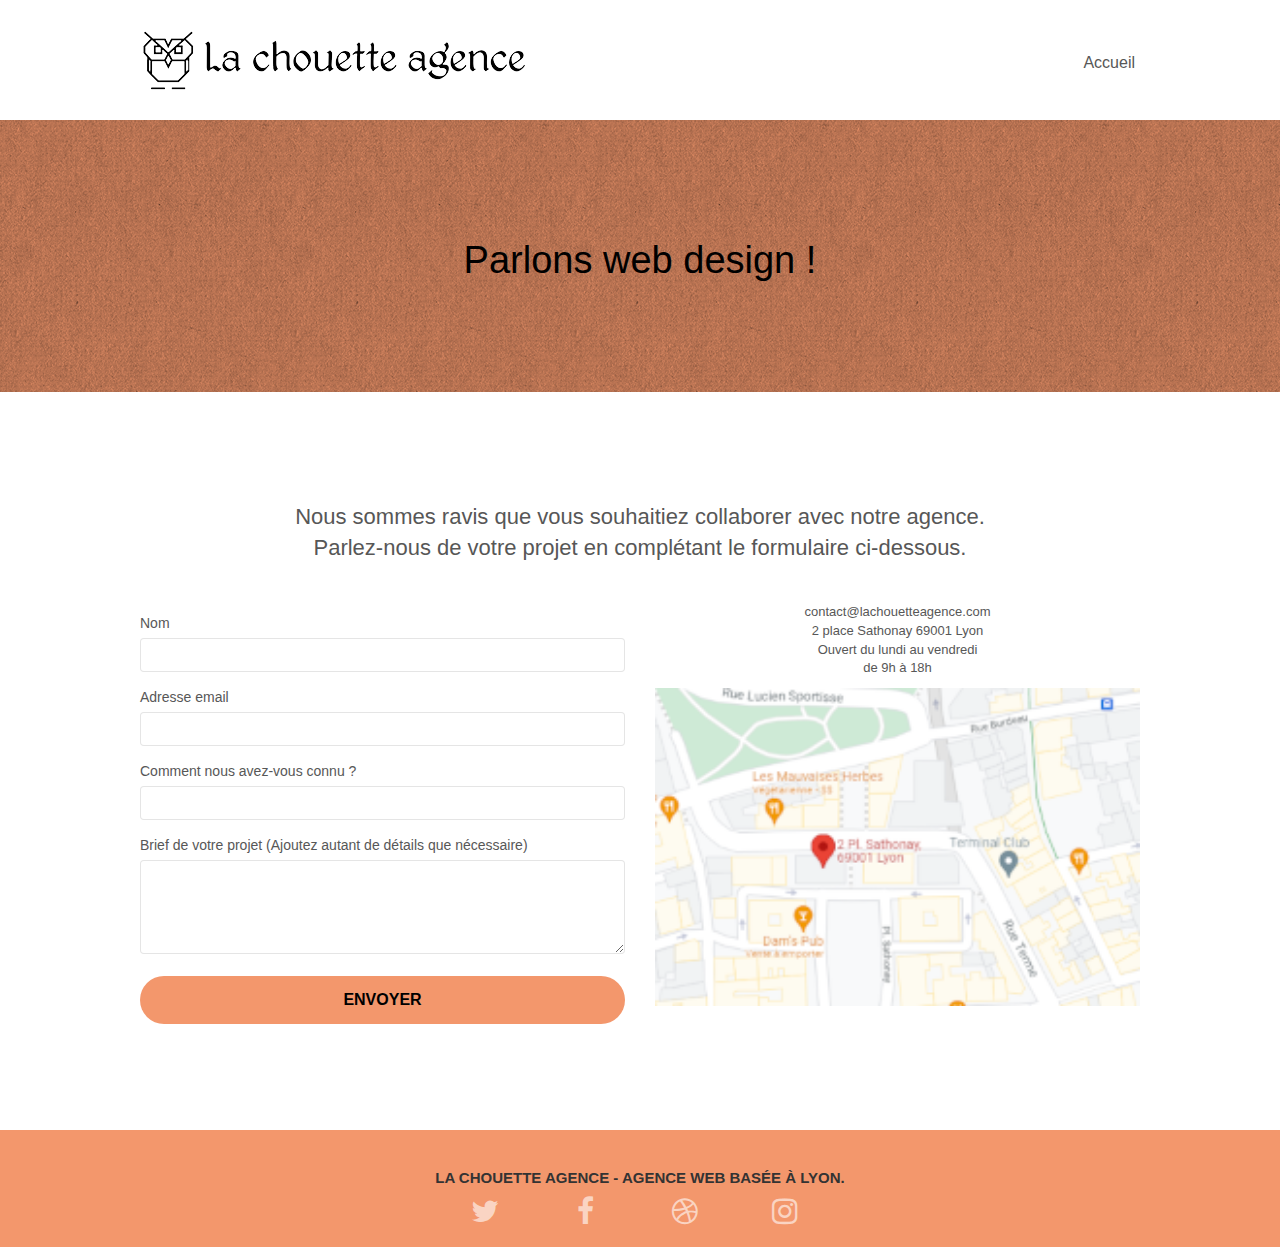
==== commit 0af16898: "Update contact.html" ====
--- a/contact.html
+++ b/contact.html
@@ -11,7 +11,6 @@
 
 	<link rel="canonical" href="https://lilimly.github.io/la_chouette_agence/contact.html" />	
 	<link rel="shortcut icon" type="image/png" href="favicon.png">
-	<link href="https://stackpath.bootstrapcdn.com/bootstrap/4.4.1/css/bootstrap.min.css" rel="stylesheet" integrity="sha384-Vkoo8x4CGsO3+Hhxv8T/Q5PaXtkKtu6ug5TOeNV6gBiFeWPGFN9MuhOf23Q9Ifjh" crossorigin="anonymous">
     
 	<link rel="stylesheet" type="text/css" href="./css/bootstrap.min.css">
 	<link rel="stylesheet" type="text/css" href="style.min.css">
@@ -69,10 +68,7 @@
                     <ul class="site-navigation nav navbar-nav">
                         <li>
                             <a href="index.html" aria-label="lien vers la page d'accueil" title="page d'accueil">Accueil</a>
-                        </li>
-                        <li>
-                            <a href="contact.html" aria-label="lien vers la page de contact" title="page de contact">Contact</a>
-                        </li>
+                        </li>                 
                     </ul>
                 </div>
             </nav>
--- a/style.min.css
+++ b/style.min.css
@@ -1,2 +1,2 @@
-body{margin:0;padding:0;background:#fff;overflow-x:hidden;-webkit-font-smoothing:antialiased;-moz-osx-font-smoothing:grayscale}a,button{transition:all .3s ease-in-out;outline:0!important}a:hover{text-decoration:none;cursor:pointer}#page-loading-blocs-notifaction{position:fixed;top:0;bottom:0;width:100%;z-index:100000;background:#fff url(img/pageload-spinner.gif) no-repeat center center}.bloc{width:100%;clear:both;background:50% 50% no-repeat;padding:0 50px;-webkit-background-size:cover;-moz-background-size:cover;-o-background-size:cover;background-size:cover;position:relative}.bloc .container{padding-left:0;padding-right:0}.bloc-lg{padding:100px 50px}.bloc-md{padding:50px}.bloc-sm{padding:20px 50px}.bg-b-edge,.bg-bl-edge,.bg-br-edge,.bg-center,.bg-l-edge,.bg-r-edge,.bg-repeat,.bg-t-edge,.bg-tl-edge,.bg-tr-edge{-webkit-background-size:auto!important;-moz-background-size:auto!important;-o-background-size:auto!important;background-size:auto!important}.bg-repeat{background:repeat}.bg-t-edge{background:top no-repeat}.bloc-bg-texture::before{content:"";background-size:2px 2px;position:absolute;top:0;bottom:0;left:0;right:0}.texture-paper::before{background:url(img/texture-paper.png);background-size:280px 280px}.b-parallax{background-attachment:fixed}.d-bloc{color:rgba(255,255,255,.7)}.d-bloc button:hover{color:rgba(255,255,255,.9)}.d-bloc .icon-round,.d-bloc .icon-rounded,.d-bloc .icon-semi-rounded-a,.d-bloc .icon-semi-rounded-b,.d-bloc .icon-square{border-color:rgba(255,255,255,.9)}.d-bloc .divider-h span{border-color:rgba(255,255,255,.2)}.d-bloc .a-btn,.d-bloc .navbar a,.d-bloc .navbar-brand,.d-bloc a .icon-lg,.d-bloc a .icon-md,.d-bloc a .icon-sm,.d-bloc a .icon-xl,.d-bloc h1 a,.d-bloc h2 a,.d-bloc h3 a,.d-bloc h4 a,.d-bloc h5 a,.d-bloc h6 a,.d-bloc p a{color:rgba(255,255,255,.6)}.d-bloc .a-btn:hover,.d-bloc .navbar a:hover,.d-bloc .navbar-brand:hover,.d-bloc a:hover .icon-lg,.d-bloc a:hover .icon-md,.d-bloc a:hover .icon-sm,.d-bloc a:hover .icon-xl,.d-bloc h1 a:hover,.d-bloc h2 a:hover,.d-bloc h3 a:hover,.d-bloc h4 a:hover,.d-bloc h5 a:hover,.d-bloc h6 a:hover,.d-bloc p a:hover{color:rgba(255,255,255,1)}.d-bloc .navbar-toggle .icon-bar{background:rgba(255,255,255,1)}.d-bloc .btn-wire,.d-bloc .btn-wire:hover{color:rgba(255,255,255,1);border-color:rgba(255,255,255,1)}.d-bloc .panel{color:rgba(0,0,0,.5)}.d-bloc .panel button:hover{color:rgba(0,0,0,.7)}.d-bloc .panel icon{border-color:rgba(0,0,0,.7)}.d-bloc .panel .divider-h span{border-color:rgba(0,0,0,.1)}.d-bloc .panel .a-btn{color:rgba(0,0,0,.6)}.d-bloc .panel .a-btn:hover{color:rgba(0,0,0,1)}.d-bloc .panel .btn-wire,.d-bloc .panel .btn-wire:hover{color:rgba(0,0,0,.7);border-color:rgba(0,0,0,.3)}.d-bloc .panel,.l-bloc{color:rgba(0,0,0,.5)}.d-bloc .panel button:hover,.l-bloc button:hover{color:rgba(0,0,0,.7)}.l-bloc .icon-round,.l-bloc .icon-rounded,.l-bloc .icon-semi-rounded-a,.l-bloc .icon-semi-rounded-b,.l-bloc .icon-square{border-color:rgba(0,0,0,.7)}.d-bloc .panel .divider-h span,.l-bloc .divider-h span{border-color:rgba(0,0,0,.1)}.d-bloc .panel .a-btn,.l-bloc .a-btn,.l-bloc .navbar a,.l-bloc .navbar-brand,.l-bloc a .icon-lg,.l-bloc a .icon-md,.l-bloc a .icon-sm,.l-bloc a .icon-xl,.l-bloc h1 a,.l-bloc h2 a,.l-bloc h3 a,.l-bloc h4 a,.l-bloc h5 a,.l-bloc h6 a,.l-bloc p a{color:rgba(0,0,0,.6)}.d-bloc .panel .a-btn:hover,.l-bloc .a-btn:hover,.l-bloc .navbar a:hover,.l-bloc .navbar-brand:hover,.l-bloc a:hover .icon-lg,.l-bloc a:hover .icon-md,.l-bloc a:hover .icon-sm,.l-bloc a:hover .icon-xl,.l-bloc h1 a:hover,.l-bloc h2 a:hover,.l-bloc h3 a:hover,.l-bloc h4 a:hover,.l-bloc h5 a:hover,.l-bloc h6 a:hover,.l-bloc p a:hover{color:rgba(0,0,0,1)}.l-bloc .navbar-toggle .icon-bar{color:rgba(0,0,0,.6)}.d-bloc .panel .btn-wire,.d-bloc .panel .btn-wire:hover,.l-bloc .btn-wire,.l-bloc .btn-wire:hover{color:rgba(0,0,0,.7);border-color:rgba(0,0,0,.3)}.voffset{margin-top:30px}.voffset-lg{margin-top:80px}.row-no-gutters{margin-right:0;margin-left:0}.row.row-no-gutters>[class*=" col-"],.row.row-no-gutters>[class^=col-]{padding-right:0;padding-left:0}#bloc-1-hero h1{font-size:32px}.navbar{margin-bottom:0;z-index:1}.navbar-brand{height:auto;padding:3px 15px;font-size:25px;font-weight:400;font-weight:600;line-height:44px}.navbar-brand img{max-height:200px;margin:0 5px 0 0;display:inline}.navbar-brand img[src$=svg]{min-width:100px}.nav-center .navbar-brand img{margin:0}.navbar .nav{padding-top:2px;margin-right:-16px;float:right;z-index:1}.nav>li{float:left;margin-top:4px;font-size:16px}.navbar-nav .open .dropdown-menu>li>a{text-align:inherit}.nav>li a:focus,.nav>li a:hover{background:0 0}.navbar-toggle{margin:10px 10px 0 0;border:0}.navbar-toggle:hover{background:0 0!important}.navbar-toggle .icon-bar{background-color:rgba(0,0,0,.5);width:26px}.nav-invert .navbar .nav{float:left}.nav-invert .navbar-brand,.nav-invert .navbar-header{float:right;position:relative;z-index:2}@media (min-width:768px){.site-navigation{position:absolute;top:50%;right:20px;transform:translate(0,-50%);-webkit-transform:translateY(-50%)}.nav>li .dropdown-menu a,.nav>li .dropdown-menu a:hover{color:#484848}.nav-invert .site-navigation{left:0;right:0}.nav-center{text-align:center}.nav-center .navbar-header{width:100%}.nav-center .nav>li,.nav-center .navbar-brand,.nav-center .navbar-header{float:none;display:inline-block}.nav-center .site-navigation{position:relative;width:100%;right:0;margin-right:0;margin-top:20px}.nav-center.mini-nav .navbar-toggle{float:none;margin:10px auto 0}}.nav>li>.dropdown a{background:0 0!important;display:block;padding:14px 15px}nav .caret{margin:0 5px}.dropdown-menu .dropdown-menu{top:-8px;left:100%}.dropdown-menu .dropmenu-flow-right{top:100%;left:0;margin-left:-1px;border-top-left-radius:0;border-top-right-radius:0}.dropdown-menu .dropdown span{border:4px solid #000;border-top-color:transparent;border-right-color:transparent;border-bottom-color:transparent;margin:6px -5px 0 0!important;float:right}.mg-md{margin-top:10px;margin-bottom:20px}.mg-lg{margin-top:10px;margin-bottom:40px}.btn{margin:0 5px 5px 0}.btn.pull-right{margin:0 0 5px 5px}.btn-d,.btn-d:focus,.btn-d:hover{color:#fff;background:rgba(0,0,0,.3)}button{outline:0!important}.btn-rd{border-radius:40px}.btn-clean{border:1px solid rgba(0,0,0,.08);border-bottom-color:rgba(0,0,0,.1);text-shadow:0 1px 0 rgba(0,0,1,.1);box-shadow:0 1px 3px rgba(0,0,1,.25),inset 0 1px 0 0 rgba(255,255,255,.15)}.icon-md{font-size:30px!important}.icon-lg{font-size:60px!important}.sm-shadow{text-shadow:0 1px 2px rgba(0,0,0,.3)}.panel-sq,.panel-sq .panel-footer,.panel-sq .panel-heading{border-radius:0}.panel-rd{border-radius:30px}.panel-rd .panel-heading{border-radius:29px 29px 0 0}.panel-rd .panel-footer{border-radius:0 0 29px 29px}.form-control{border-color:rgba(0,0,0,.1);box-shadow:none}.scrollToTop{width:40px;height:40px;position:fixed;bottom:20px;right:20px;opacity:0;z-index:500;transition:all .3s ease-in-out}.scrollToTop span{margin-top:6px}.showScrollTop{font-size:14px;opacity:1}a[data-lightbox]{position:relative;display:block;text-align:center}a[data-lightbox]:hover::before{content:"+";font-family:HelveticaNeue-Light,"Helvetica Neue Light","Helvetica Neue",Helvetica,Arial;font-size:32px;width:50px;height:50px;margin-left:-25px;border-radius:50%;background:rgba(0,0,0,.6);color:#fff;font-weight:100;z-index:1;position:absolute;top:50%;transform:translateY(-50%);-webkit-transform:translateY(-50%)}a[data-lightbox]:hover img{opacity:.6;-webkit-animation-fill-mode:none;animation-fill-mode:none}#lightbox-modal{display:flex;align-items:center}#lightbox-modal .modal-dialog{width:90%;max-width:900px;margin:0 auto 0}#lightbox-modal .modal-dialog img{max-height:90vh;margin:0 auto}.lightbox-caption{padding:20px;color:#fff;background:rgba(0,0,0,.5);position:absolute;left:15px;right:15px;bottom:5px}.close-lightbox{color:#fff;font-size:30px;position:absolute;top:20px;right:20px;z-index:20;background:rgba(0,0,0,.5);border:none;line-height:30px;padding:0 9px 5px;opacity:.3}.close-lightbox:hover,.next-lightbox:hover,.prev-lightbox:hover{opacity:1;color:#fff}.next-lightbox,.prev-lightbox{font-size:20px;color:rgba(255,255,255,.9);background:rgba(0,0,0,.5);transition:all .2s ease-in-out;position:absolute;top:45%;z-index:1;opacity:.4}.next-lightbox{padding:6px 8px 1px 13px;right:25px}.prev-lightbox{padding:6px 13px 1px 10px;left:25px}.snapshot-lb .modal-body{padding-bottom:45px}.snapshot-lb .lightbox-caption{padding:0;color:rgba(0,0,0,.5);background:0 0}.btn,a,h1,h2,h3,h4,h5,h6,label,p{font-family:helvetica;font-weight:500;color:#575757!important}.container{max-width:1000px}.hero-bloc-text{font-size:38px}.hero-bloc-text-sub{font-size:36px}.statement-bloc-text{line-height:26px;font-style:italic;font-size:20px;text-align:center;font-weight:lighter;max-width:520px;margin:auto auto auto auto}p{font-size:13px}.tight-width-whitespace{max-width:600px;margin:auto auto auto auto}.h1{font-size:20px;font-family:"Open Sans"}.cta-hero{margin-top:22px;color:#fff!important;text-transform:uppercase;padding:12px 28px 12px 28px;font-size:16px;font-weight:700}.social{max-width:400px;margin:auto auto auto auto}h2{font-size:22px;line-height:1.4em}h3{font-size:15px;text-transform:uppercase;font-weight:700;color:#333333!important}.med-width-whitespace{max-width:800px;margin:auto auto auto auto;box-shadow:0 0 0 #000}h1{color:#000!important}h4{color:#333!important}.icons{margin-bottom:14px;margin-top:24px}.white{color:#fff!important}.portfolio-thumb{margin-bottom:24px;width:100%}.portfolio-row{margin-bottom:44px;margin-top:50px}.avatar{box-shadow:0 4px 9px rgba(0,0,0,.3)}.black-background{background-color:rgba(165,147,99,.7);padding:40px 40px 40px 40px}.bold-link{font-weight:900;text-decoration:underline!important}.bgc-white{background-color:#fff}.bgc-dark-slate-blue{background-color:#364577}.bgc-atomic-tangerine{background-color:#f3976c}.tc-white{color:#fff!important}.btn-atomic-tangerine{background:#f3976c;color:#000!important}.btn-atomic-tangerine:hover{background:#c27956!important;color:#fff!important}.ltc-white{color:#fff!important}.ltc-white:hover{color:#ccc!important}.ltc-atomic-tangerine{color:#f3976c!important}.ltc-atomic-tangerine:hover{color:#c27956!important}.icon-dark-slate-blue{color:#364577!important;border-color:#364577!important}.bg-dots-bg{background-image:url(img/dots-bg.png)}.bg-lines-h2-bg{background-image:url(img/lines-h2-bg.png)}.bg-banniere{background-image:url(img/banniere.bmp)}.bg-presentation{background-image:url(img/image-de-presentation.png)}@media (max-width:1024px){.bloc{padding-left:20px;padding-right:20px}.bloc-tile-2.full-width-bloc .container,.bloc-tile-3.full-width-bloc .container,.bloc-tile-4.full-width-bloc .container,.bloc.full-width-bloc{padding-left:0;padding-right:0}}@media (max-width:992px) and (min-width:768px){.navbar .nav{max-width:80%}.nav-center.navbar .nav{max-width:100%}}@media only screen and (min-width:768px) and (max-width:1024px) and (orientation:landscape){.b-parallax{background-attachment:scroll}}@media only screen and (min-width:1024px) and (max-width:1366px) and (-webkit-min-device-pixel-ratio:1.5){.b-parallax{background-attachment:scroll}}@media (max-width:991px){.container{width:100%}.b-parallax{background-attachment:scroll}#hero-bloc,.page-container{overflow-x:hidden;position:relative}.bloc-group,.bloc-group .bloc{display:block;width:100%}}@media (max-width:767px){.page-container{overflow-x:hidden;position:relative}#disqus_thread,h1,h2,h3,h4,h5,h6,p{padding-left:10px!important;padding-right:10px!important}.b-parallax{background-attachment:scroll}.navbar .nav{padding-top:0;border-top:1px solid rgba(0,0,0,.2);float:none!important}.navbar.row{margin-left:0;margin-right:0}.site-navigation{position:inherit;transform:none;-webkit-transform:none;-ms-transform:none}.nav>li{margin-top:0;border-bottom:1px solid rgba(0,0,0,.1);background:rgba(0,0,0,.05);text-align:left;padding-left:15px;width:100%}.nav>li:hover{background:rgba(0,0,0,.08)}.dropdown .dropdown a .caret{float:none;margin:5px 0 0 10px!important;border:4px solid #000;border-bottom-color:transparent;border-right-color:transparent;border-left-color:transparent}#hero-bloc .navbar .nav{background:rgba(0,0,0,.8)}#hero-bloc .navbar .nav a{color:rgba(255,255,255,.6)}.hero{padding:50px 0}.hero-nav{left:-1px;right:-1px}.navbar-collapse{padding:0;overflow-x:hidden;-webkit-box-shadow:none;box-shadow:none}.navbar-brand img{max-height:40px;width:auto}.nav-invert .navbar-header{float:none;width:100%}.nav-invert .navbar-toggle{float:left;margin-left:10px}.bloc{padding-left:0;padding-right:0}.bloc-lg,.bloc-xl,.bloc-xxl{padding:40px 0}.bloc-md,.bloc-sm{padding-left:0;padding-right:0}.bloc-fill-screen .fill-bloc-bottom-edge,.bloc-fill-screen .fill-bloc-top-edge,.bloc-tile-2 .container,.bloc-tile-3 .container,.bloc-tile-4 .container{padding-left:0;padding-right:0}.a-block{padding:0 10px}.btn-dwn{display:none}.voffset{margin-top:5px}.voffset-md{margin-top:20px}.voffset-lg{margin-top:30px}form{padding:5px}.close-lightbox{display:inline-block}.blocsapp-device-iphone5{background-size:216px 425px;padding-top:60px;width:216px;height:425px}.blocsapp-device-iphone5 img{width:180px;height:320px}}@media (max-width:400px){.bloc{padding-left:0;padding-right:0}}@media (max-width:767px){.bloc-mob-center-text{text-align:center}}.fa{padding-right:10px}.bloc{padding-right:20px;padding-left:20px}.bloc-fill-screen .fill-bloc-top-edge,.bloc-fill-screen .fill-bloc-bottom-edge{padding:0 20px;padding-left:20px;padding-right:20px}
+body{margin:0;padding:0;background:#fff;overflow-x:hidden;-webkit-font-smoothing:antialiased;-moz-osx-font-smoothing:grayscale}a,button{transition:all .3s ease-in-out;outline:0!important}a:hover{text-decoration:none;cursor:pointer}#page-loading-blocs-notifaction{position:fixed;top:0;bottom:0;width:100%;z-index:100000;background:#fff url(img/pageload-spinner.gif) no-repeat center center}.bloc{width:100%;clear:both;background:50% 50% no-repeat;padding:0 50px;-webkit-background-size:cover;-moz-background-size:cover;-o-background-size:cover;background-size:cover;position:relative}.bloc .container{padding-left:0;padding-right:0}.bloc-lg{padding:100px 50px}.bloc-md{padding:50px}.bloc-sm{padding:20px 50px}.bg-b-edge,.bg-bl-edge,.bg-br-edge,.bg-center,.bg-l-edge,.bg-r-edge,.bg-repeat,.bg-t-edge,.bg-tl-edge,.bg-tr-edge{-webkit-background-size:auto!important;-moz-background-size:auto!important;-o-background-size:auto!important;background-size:auto!important}.bg-repeat{background:repeat}.bg-t-edge{background:top no-repeat}.bloc-bg-texture::before{content:"";background-size:2px 2px;position:absolute;top:0;bottom:0;left:0;right:0}.texture-paper::before{background:url(img/texture-paper.png);background-size:280px 280px}.b-parallax{background-attachment:fixed}.d-bloc{color:rgba(255,255,255,.7)}.d-bloc button:hover{color:rgba(255,255,255,.9)}.d-bloc .icon-round,.d-bloc .icon-rounded,.d-bloc .icon-semi-rounded-a,.d-bloc .icon-semi-rounded-b,.d-bloc .icon-square{border-color:rgba(255,255,255,.9)}.d-bloc .divider-h span{border-color:rgba(255,255,255,.2)}.d-bloc .a-btn,.d-bloc .navbar a,.d-bloc .navbar-brand,.d-bloc a .icon-lg,.d-bloc a .icon-md,.d-bloc a .icon-sm,.d-bloc a .icon-xl,.d-bloc h1 a,.d-bloc h2 a,.d-bloc h3 a,.d-bloc h4 a,.d-bloc h5 a,.d-bloc h6 a,.d-bloc p a{color:rgba(255,255,255,.6)}.d-bloc .a-btn:hover,.d-bloc .navbar a:hover,.d-bloc .navbar-brand:hover,.d-bloc a:hover .icon-lg,.d-bloc a:hover .icon-md,.d-bloc a:hover .icon-sm,.d-bloc a:hover .icon-xl,.d-bloc h1 a:hover,.d-bloc h2 a:hover,.d-bloc h3 a:hover,.d-bloc h4 a:hover,.d-bloc h5 a:hover,.d-bloc h6 a:hover,.d-bloc p a:hover{color:rgba(255,255,255,1)}.d-bloc .navbar-toggle .icon-bar{background:rgba(255,255,255,1)}.d-bloc .btn-wire,.d-bloc .btn-wire:hover{color:rgba(255,255,255,1);border-color:rgba(255,255,255,1)}.d-bloc .panel{color:rgba(0,0,0,.5)}.d-bloc .panel button:hover{color:rgba(0,0,0,.7)}.d-bloc .panel icon{border-color:rgba(0,0,0,.7)}.d-bloc .panel .divider-h span{border-color:rgba(0,0,0,.1)}.d-bloc .panel .a-btn{color:rgba(0,0,0,.6)}.d-bloc .panel .a-btn:hover{color:rgba(0,0,0,1)}.d-bloc .panel .btn-wire,.d-bloc .panel .btn-wire:hover{color:rgba(0,0,0,.7);border-color:rgba(0,0,0,.3)}.d-bloc .panel,.l-bloc{color:rgba(0,0,0,.5)}.d-bloc .panel button:hover,.l-bloc button:hover{color:rgba(0,0,0,.7)}.l-bloc .icon-round,.l-bloc .icon-rounded,.l-bloc .icon-semi-rounded-a,.l-bloc .icon-semi-rounded-b,.l-bloc .icon-square{border-color:rgba(0,0,0,.7)}.d-bloc .panel .divider-h span,.l-bloc .divider-h span{border-color:rgba(0,0,0,.1)}.d-bloc .panel .a-btn,.l-bloc .a-btn,.l-bloc .navbar a,.l-bloc .navbar-brand,.l-bloc a .icon-lg,.l-bloc a .icon-md,.l-bloc a .icon-sm,.l-bloc a .icon-xl,.l-bloc h1 a,.l-bloc h2 a,.l-bloc h3 a,.l-bloc h4 a,.l-bloc h5 a,.l-bloc h6 a,.l-bloc p a{color:rgba(0,0,0,.6)}.d-bloc .panel .a-btn:hover,.l-bloc .a-btn:hover,.l-bloc .navbar a:hover,.l-bloc .navbar-brand:hover,.l-bloc a:hover .icon-lg,.l-bloc a:hover .icon-md,.l-bloc a:hover .icon-sm,.l-bloc a:hover .icon-xl,.l-bloc h1 a:hover,.l-bloc h2 a:hover,.l-bloc h3 a:hover,.l-bloc h4 a:hover,.l-bloc h5 a:hover,.l-bloc h6 a:hover,.l-bloc p a:hover{color:rgba(0,0,0,1)}.l-bloc .navbar-toggle .icon-bar{color:rgba(0,0,0,.6)}.d-bloc .panel .btn-wire,.d-bloc .panel .btn-wire:hover,.l-bloc .btn-wire,.l-bloc .btn-wire:hover{color:rgba(0,0,0,.7);border-color:rgba(0,0,0,.3)}.voffset{margin-top:30px}.voffset-lg{margin-top:80px}.row-no-gutters{margin-right:0;margin-left:0}.row.row-no-gutters>[class*=" col-"],.row.row-no-gutters>[class^=col-]{padding-right:0;padding-left:0}#bloc-1-hero h1{font-size:32px}.navbar{margin-bottom:0;z-index:1}.navbar-brand{height:auto;padding:3px 15px;font-size:25px;font-weight:400;font-weight:600;line-height:44px}.navbar-brand img{max-height:200px;margin:0 5px 0 0;display:inline}.navbar-brand img[src$=svg]{min-width:100px}.nav-center .navbar-brand img{margin:0}.navbar .nav{padding-top:2px;margin-right:-16px;float:rigth;z-index:1}.nav>li{float:left;margin-top:4px;font-size:16px}.navbar-nav .open .dropdown-menu>li>a{text-align:inherit}.nav>li a:focus,.nav>li a:hover{background:0 0}.navbar-toggle{margin:10px 10px 0 0;border:0}.navbar-toggle:hover{background:0 0!important}.navbar-toggle .icon-bar{background-color:rgba(0,0,0,.5);width:26px}.nav-invert .navbar .nav{float:left}.nav-invert .navbar-brand,.nav-invert .navbar-header{float:right;position:relative;z-index:2}@media (min-width:768px){.site-navigation{position:absolute;top:50%;right:20px;transform:translate(0,-50%);-webkit-transform:translateY(-50%)}.nav>li .dropdown-menu a,.nav>li .dropdown-menu a:hover{color:#484848}.nav-invert .site-navigation{left:0;right:0}.nav-center{text-align:center}.nav-center .navbar-header{width:100%}.nav-center .nav>li,.nav-center .navbar-brand,.nav-center .navbar-header{float:none;display:inline-block}.nav-center .site-navigation{position:relative;width:100%;right:0;margin-right:0;margin-top:20px}.nav-center.mini-nav .navbar-toggle{float:none;margin:10px auto 0}}.nav>li>.dropdown a{background:0 0!important;display:block;padding:14px 15px}nav .caret{margin:0 5px}.dropdown-menu .dropdown-menu{top:-8px;left:100%}.dropdown-menu .dropmenu-flow-right{top:100%;left:0;margin-left:-1px;border-top-left-radius:0;border-top-right-radius:0}.dropdown-menu .dropdown span{border:4px solid #000;border-top-color:transparent;border-right-color:transparent;border-bottom-color:transparent;margin:6px -5px 0 0!important;float:right}.mg-md{margin-top:10px;margin-bottom:20px}.mg-lg{margin-top:10px;margin-bottom:40px}.btn{margin:0 5px 5px 0}.btn.pull-right{margin:0 0 5px 5px}.btn-d,.btn-d:focus,.btn-d:hover{color:#fff;background:rgba(0,0,0,.3)}button{outline:0!important}.btn-rd{border-radius:40px}.btn-clean{border:1px solid rgba(0,0,0,.08);border-bottom-color:rgba(0,0,0,.1);text-shadow:0 1px 0 rgba(0,0,1,.1);box-shadow:0 1px 3px rgba(0,0,1,.25),inset 0 1px 0 0 rgba(255,255,255,.15)}.icon-md{font-size:30px!important}.icon-lg{font-size:60px!important}.sm-shadow{text-shadow:0 1px 2px rgba(0,0,0,.3)}.panel-sq,.panel-sq .panel-footer,.panel-sq .panel-heading{border-radius:0}.panel-rd{border-radius:30px}.panel-rd .panel-heading{border-radius:29px 29px 0 0}.panel-rd .panel-footer{border-radius:0 0 29px 29px}.form-control{border-color:rgba(0,0,0,.1);box-shadow:none}.scrollToTop{width:40px;height:40px;position:fixed;bottom:20px;right:20px;opacity:0;z-index:500;transition:all .3s ease-in-out}.scrollToTop span{margin-top:6px}.showScrollTop{font-size:14px;opacity:1}a[data-lightbox]{position:relative;display:block;text-align:center}a[data-lightbox]:hover::before{content:"+";font-family:HelveticaNeue-Light,"Helvetica Neue Light","Helvetica Neue",Helvetica,Arial;font-size:32px;width:50px;height:50px;margin-left:-25px;border-radius:50%;background:rgba(0,0,0,.6);color:#fff;font-weight:100;z-index:1;position:absolute;top:50%;transform:translateY(-50%);-webkit-transform:translateY(-50%)}a[data-lightbox]:hover img{opacity:.6;-webkit-animation-fill-mode:none;animation-fill-mode:none}#lightbox-modal{display:flex;align-items:center}#lightbox-modal .modal-dialog{width:90%;max-width:900px;margin:0 auto 0}#lightbox-modal .modal-dialog img{max-height:90vh;margin:0 auto}.lightbox-caption{padding:20px;color:#fff;background:rgba(0,0,0,.5);position:absolute;left:15px;right:15px;bottom:5px}.close-lightbox{color:#fff;font-size:30px;position:absolute;top:20px;right:20px;z-index:20;background:rgba(0,0,0,.5);border:none;line-height:30px;padding:0 9px 5px;opacity:.3}.close-lightbox:hover,.next-lightbox:hover,.prev-lightbox:hover{opacity:1;color:#fff}.next-lightbox,.prev-lightbox{font-size:20px;color:rgba(255,255,255,.9);background:rgba(0,0,0,.5);transition:all .2s ease-in-out;position:absolute;top:45%;z-index:1;opacity:.4}.next-lightbox{padding:6px 8px 1px 13px;right:25px}.prev-lightbox{padding:6px 13px 1px 10px;left:25px}.snapshot-lb .modal-body{padding-bottom:45px}.snapshot-lb .lightbox-caption{padding:0;color:rgba(0,0,0,.5);background:0 0}.btn,a,h1,h2,h3,h4,h5,h6,label,p{font-family:helvetica;font-weight:500;color:#575757!important}.container{max-width:1000px}.hero-bloc-text{font-size:38px}.hero-bloc-text-sub{font-size:36px}.statement-bloc-text{line-height:26px;font-style:italic;font-size:20px;text-align:center;font-weight:lighter;max-width:520px;margin:auto auto auto auto}p{font-size:13px}.tight-width-whitespace{max-width:600px;margin:auto auto auto auto}.h1{font-size:20px;font-family:"Open Sans"}.cta-hero{margin-top:22px;color:#fff!important;text-transform:uppercase;padding:12px 28px 12px 28px;font-size:16px;font-weight:700}.social{max-width:400px;margin:auto auto auto auto}h2{font-size:22px;line-height:1.4em}h3{font-size:15px;text-transform:uppercase;font-weight:700;color:#333333!important}.med-width-whitespace{max-width:800px;margin:auto auto auto auto;box-shadow:0 0 0 #000}h1{color:#000!important}h4{color:#333!important}.icons{margin-bottom:14px;margin-top:24px}.white{color:#fff!important}.portfolio-thumb{margin-bottom:24px;width:100%}.portfolio-row{margin-bottom:44px;margin-top:50px}.avatar{box-shadow:0 4px 9px rgba(0,0,0,.3)}.black-background{background-color:rgba(165,147,99,.7);padding:40px 40px 40px 40px}.bold-link{font-weight:900;text-decoration:underline!important}.bgc-white{background-color:#fff}.bgc-dark-slate-blue{background-color:#364577}.bgc-atomic-tangerine{background-color:#f3976c}.tc-white{color:#fff!important}.btn-atomic-tangerine{background:#f3976c;color:#000!important}.btn-atomic-tangerine:hover{background:#c27956!important;color:#fff!important}.ltc-white{color:#fff!important}.ltc-white:hover{color:#ccc!important}.ltc-atomic-tangerine{color:#f3976c!important}.ltc-atomic-tangerine:hover{color:#c27956!important}.icon-dark-slate-blue{color:#364577!important;border-color:#364577!important}.bg-dots-bg{background-image:url(img/dots-bg.png)}.bg-lines-h2-bg{background-image:url(img/lines-h2-bg.png)}.bg-banniere{background-image:url(img/banniere.jpg)}.bg-presentation{background-image:url(img/presentation.jpg)}@media (max-width:1024px){.bloc{padding-left:20px;padding-right:20px}.bloc-tile-2.full-width-bloc .container,.bloc-tile-3.full-width-bloc .container,.bloc-tile-4.full-width-bloc .container,.bloc.full-width-bloc{padding-left:0;padding-right:0}}@media (max-width:992px) and (min-width:768px){.navbar .nav{max-width:80%}.nav-center.navbar .nav{max-width:100%}}@media only screen and (min-width:768px) and (max-width:1024px) and (orientation:landscape){.b-parallax{background-attachment:scroll}}@media only screen and (min-width:1024px) and (max-width:1366px) and (-webkit-min-device-pixel-ratio:1.5){.b-parallax{background-attachment:scroll}}@media (max-width:991px){.container{width:100%}.b-parallax{background-attachment:scroll}#hero-bloc,.page-container{overflow-x:hidden;position:relative}.bloc-group,.bloc-group .bloc{display:block;width:100%}}@media (max-width:767px){.page-container{overflow-x:hidden;position:relative}#disqus_thread,h1,h2,h3,h4,h5,h6,p{padding-left:10px!important;padding-right:10px!important}.b-parallax{background-attachment:scroll}.navbar .nav{padding-top:0;border-top:1px solid rgba(0,0,0,.2);float:none!important}.navbar.row{margin-left:0;margin-right:0}.site-navigation{position:inherit;transform:none;-webkit-transform:none;-ms-transform:none}.nav>li{margin-top:0;border-bottom:1px solid rgba(0,0,0,.1);background:rgba(0,0,0,.05);text-align:left;padding-left:15px;width:100%}.nav>li:hover{background:rgba(0,0,0,.08)}.dropdown .dropdown a .caret{float:none;margin:5px 0 0 10px!important;border:4px solid #000;border-bottom-color:transparent;border-right-color:transparent;border-left-color:transparent}#hero-bloc .navbar .nav{background:rgba(0,0,0,.8)}#hero-bloc .navbar .nav a{color:rgba(255,255,255,.6)}.hero{padding:50px 0}.hero-nav{left:-1px;right:-1px}.navbar-collapse{padding:0;overflow-x:hidden;-webkit-box-shadow:none;box-shadow:none}.navbar-brand img{max-height:40px;width:auto}.nav-invert .navbar-header{float:none;width:100%}.nav-invert .navbar-toggle{float:left;margin-left:10px}.bloc{padding-left:0;padding-right:0}.bloc-lg,.bloc-xl,.bloc-xxl{padding:40px 0}.bloc-md,.bloc-sm{padding-left:0;padding-right:0}.bloc-fill-screen .fill-bloc-bottom-edge,.bloc-fill-screen .fill-bloc-top-edge,.bloc-tile-2 .container,.bloc-tile-3 .container,.bloc-tile-4 .container{padding-left:0;padding-right:0}.a-block{padding:0 10px}.btn-dwn{display:none}.voffset{margin-top:5px}.voffset-md{margin-top:20px}.voffset-lg{margin-top:30px}form{padding:5px}.close-lightbox{display:inline-block}.blocsapp-device-iphone5{background-size:216px 425px;padding-top:60px;width:216px;height:425px}.blocsapp-device-iphone5 img{width:180px;height:320px}}@media (max-width:400px){.bloc{padding-left:0;padding-right:0}}@media (max-width:767px){.bloc-mob-center-text{text-align:center}}.fa{padding-right:10px}.bloc{padding-right:20px;padding-left:20px}.bloc-fill-screen .fill-bloc-top-edge,.bloc-fill-screen .fill-bloc-bottom-edge{padding:0 20px;padding-left:20px;padding-right:20px}
 
